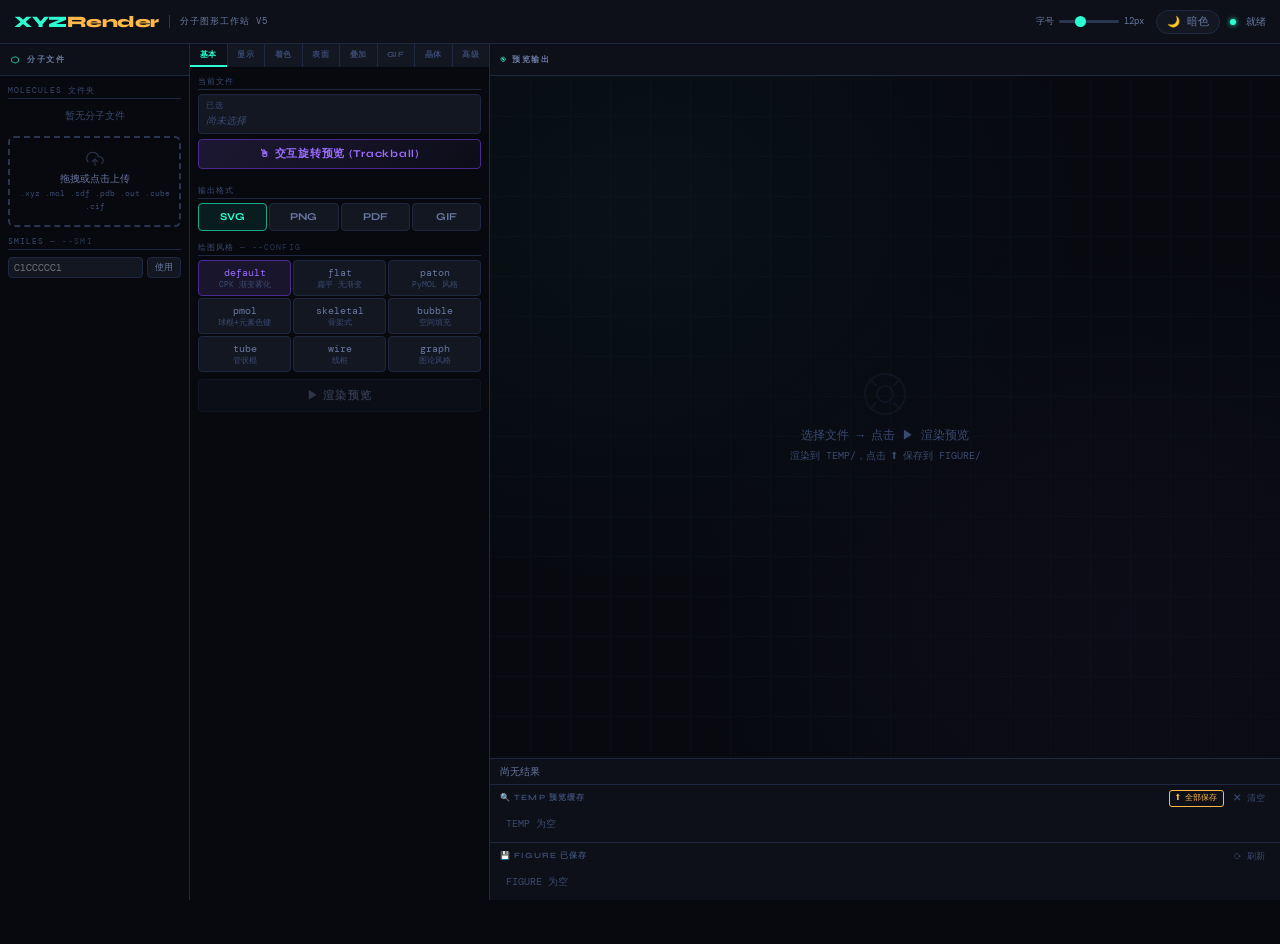
==== templates/index.html @ f865d033 "init: xyzrender web app" ====
<!DOCTYPE html>
<html lang="zh-CN" data-theme="dark">
<head>
<meta charset="UTF-8">
<meta name="viewport" content="width=device-width,initial-scale=1.0">
<title>XYZRender v5</title>
<link href="https://fonts.googleapis.com/css2?family=Syne:wght@400;700;800&family=DM+Mono:wght@300;400;500&display=swap" rel="stylesheet">
<style>
:root,[data-theme="dark"]{
  --bg:#07090f;--bg2:#0d1018;--bg3:#131722;--bg4:#1a2030;
  --bd:#1e2840;--bd2:#2a3550;
  --teal:#2cffd2;--td:#1aaa8a;--tbg:rgba(44,255,210,.08);
  --amber:#ffb94a;--abd:rgba(255,185,74,.08);
  --red:#ff5f6d;--rbg:rgba(255,95,109,.08);
  --blue:#4a9eff;--purple:#9b6dff;--green:#4aff8a;
  --tx:#d8dde8;--txm:#6878a0;--txd:#3a4a70;
  --cvbg:#050709;--sbt:#2a3550;
}
[data-theme="light"]{
  --bg:#f4f6fa;--bg2:#ffffff;--bg3:#edf0f7;--bg4:#e0e5f0;
  --bd:#d0d8ea;--bd2:#b8c4d8;
  --teal:#0a8a72;--td:#0a8a72;--tbg:rgba(10,138,114,.08);
  --amber:#b87a00;--abd:rgba(184,122,0,.08);
  --red:#c0303a;--rbg:rgba(192,48,58,.08);
  --blue:#1060c8;--purple:#6040b0;--green:#2a7a40;
  --tx:#1a2340;--txm:#4a5870;--txd:#8090b0;
  --cvbg:#e8ecf4;--sbt:#c0cce0;
}
*,*::before,*::after{box-sizing:border-box;margin:0;padding:0;}
html{height:100%;font-size:var(--fs,12px);}
body{height:100%;background:var(--bg);color:var(--tx);
  font-family:'DM Mono',monospace;font-size:1rem;line-height:1.5;
  overflow:hidden;transition:background .2s,color .2s;}
::-webkit-scrollbar{width:4px;height:4px;}
::-webkit-scrollbar-track{background:var(--bg2);}
::-webkit-scrollbar-thumb{background:var(--sbt);border-radius:2px;}

/* TOPBAR */
#topbar{display:flex;align-items:center;gap:10px;height:44px;padding:0 14px;
  background:var(--bg2);border-bottom:1px solid var(--bd);
  position:fixed;top:0;left:0;right:0;z-index:100;}
.logo{font-family:'Syne',sans-serif;font-size:1.333rem;font-weight:800;
  letter-spacing:-.5px;color:var(--teal);white-space:nowrap;}
.logo span{color:var(--amber);}
.tagline{font-size:0.75rem;color:var(--txm);letter-spacing:.12em;text-transform:uppercase;
  padding-left:10px;border-left:1px solid var(--bd2);white-space:nowrap;}
.sp0{flex:1;}
.fs-ctrl{display:flex;align-items:center;gap:5px;}
.fs-ctrl label{font-size:0.75rem;color:var(--txm);white-space:nowrap;}
#fs-slider{-webkit-appearance:none;appearance:none;width:60px;height:3px;
  background:var(--bd2);border-radius:2px;outline:none;cursor:pointer;}
#fs-slider::-webkit-slider-thumb{-webkit-appearance:none;width:11px;height:11px;
  border-radius:50%;background:var(--teal);cursor:pointer;}
#fs-val{font-size:0.75rem;color:var(--txm);min-width:22px;}
#theme-btn{padding:4px 10px;background:var(--bg3);border:1px solid var(--bd);
  border-radius:14px;color:var(--txm);font-size:0.875rem;cursor:pointer;
  transition:all .18s;white-space:nowrap;font-family:inherit;}
#theme-btn:hover{border-color:var(--bd2);color:var(--tx);}
.sdot{width:6px;height:6px;border-radius:50%;background:var(--txd);transition:all .3s;}
.sdot.ok{background:var(--teal);box-shadow:0 0 5px var(--teal);}
.sdot.error{background:var(--red);box-shadow:0 0 5px var(--red);}
.sdot.busy{background:var(--amber);animation:pulse 1s infinite;}
.slbl{font-size:0.833rem;color:var(--txm);}
@keyframes pulse{0%,100%{opacity:1}50%{opacity:.35}}

/* LAYOUT — files(190) | controls(300) | preview(rest) */
#layout{display:grid;grid-template-columns:190px 300px 1fr;
  height:calc(100vh - 44px);margin-top:44px;overflow:hidden;}
.panel{display:flex;flex-direction:column;overflow:hidden;border-right:1px solid var(--bd);}
.ph{display:flex;align-items:center;gap:6px;padding:7px 10px;
  background:var(--bg2);border-bottom:1px solid var(--bd);flex-shrink:0;}
.ph h2{font-family:'Syne',sans-serif;font-size:0.708rem;font-weight:700;
  letter-spacing:.18em;text-transform:uppercase;color:var(--txm);}
.ph .ic{color:var(--teal);font-size:0.917rem;}
.pb{flex:1;overflow-y:auto;padding:8px;}
.sl{font-size:0.667rem;letter-spacing:.13em;text-transform:uppercase;color:var(--txd);
  margin:10px 0 4px;padding-bottom:2px;border-bottom:1px solid var(--bd);}
.sl:first-child{margin-top:0;}
.sl em{color:var(--bd2);font-style:normal;}

/* CTRL TABS */
#ctrl-tabs{display:flex;gap:1px;background:var(--bd);flex-shrink:0;}
.ctab{flex:1;padding:5px 2px;background:var(--bg3);color:var(--txd);
  font-family:'Syne',sans-serif;font-size:0.667rem;font-weight:700;letter-spacing:.06em;
  text-transform:uppercase;cursor:pointer;text-align:center;transition:all .13s;
  border:none;border-bottom:2px solid transparent;}
.ctab:hover{color:var(--txm);}
.ctab.active{color:var(--teal);background:var(--bg2);border-bottom-color:var(--teal);}
.tab-pane{display:none;overflow-y:auto;padding:8px;height:100%;}
.tab-pane.active{display:block;}

/* FILE LIST */
.fl{display:flex;flex-direction:column;gap:2px;}
.fi{display:flex;align-items:center;gap:5px;padding:4px 6px;border-radius:4px;
  cursor:pointer;border:1px solid transparent;transition:all .12s;position:relative;}
.fi:hover{background:var(--bg3);border-color:var(--bd);}
.fi.active{background:var(--tbg);border-color:var(--td);}
.fi.active .fn{color:var(--teal);}
.eb{font-size:0.625rem;padding:1px 3px;border-radius:3px;background:var(--bg4);
  color:var(--txm);border:1px solid var(--bd2);flex-shrink:0;text-transform:uppercase;}
.eb.xyz{background:rgba(74,158,255,.14);color:var(--blue);}
.eb.mol,.eb.sdf{background:rgba(155,109,255,.14);color:var(--purple);}
.eb.pdb{background:rgba(255,185,74,.14);color:var(--amber);}
.eb.cube{background:rgba(255,95,109,.14);color:var(--red);}
.eb.out,.eb.log{background:var(--tbg);color:var(--teal);}
.fn{flex:1;font-size:0.875rem;white-space:nowrap;overflow:hidden;text-overflow:ellipsis;}
.fz{font-size:0.708rem;color:var(--txd);flex-shrink:0;}
.fdel{position:absolute;right:4px;top:50%;transform:translateY(-50%);width:15px;
  height:15px;border-radius:3px;background:transparent;border:none;color:var(--txd);
  cursor:pointer;display:none;align-items:center;justify-content:center;
  font-size:0.833rem;transition:all .12s;}
.fi:hover .fdel{display:flex;}
.fdel:hover{background:var(--rbg);color:var(--red);}
#dz{border:2px dashed var(--bd2);border-radius:6px;padding:12px 8px;
  text-align:center;color:var(--txm);cursor:pointer;transition:all .2s;margin-top:7px;}
#dz:hover,#dz.dragover{border-color:var(--td);color:var(--teal);}
#dz p{font-size:0.833rem;}
#dz .hint{font-size:0.708rem;color:var(--txd);margin-top:2px;}
input[type=file]{display:none;}
.smi-row{display:flex;gap:4px;padding:3px 0;}
.smi-row input{flex:1;background:var(--bg3);border:1px solid var(--bd);border-radius:4px;
  color:var(--tx);padding:2px 5px;font-size:0.833rem;outline:none;font-family:inherit;}
.smi-row input:focus{border-color:var(--td);}

/* FORMAT TABS */
.fmt-tabs{display:grid;grid-template-columns:repeat(4,1fr);gap:2px;margin:3px 0;}
.fmt-tab{padding:5px 2px;background:var(--bg3);border:1px solid var(--bd);
  border-radius:4px;color:var(--txm);cursor:pointer;font-family:'Syne',sans-serif;
  font-size:0.875rem;font-weight:700;text-align:center;transition:all .12s;}
.fmt-tab.active{background:var(--tbg);border-color:var(--td);color:var(--teal);}
.fmt-tab[data-fmt="png"].active{background:rgba(74,158,255,.1);border-color:#2a5a90;color:var(--blue);}
.fmt-tab[data-fmt="pdf"].active{background:var(--rbg);border-color:#602020;color:var(--red);}
.fmt-tab[data-fmt="gif"].active{background:var(--abd);border-color:#604020;color:var(--amber);}

/* STYLE GRID */
.sg{display:grid;grid-template-columns:repeat(3,1fr);gap:2px;}
.sb{padding:5px 2px;background:var(--bg3);border:1px solid var(--bd);border-radius:4px;
  color:var(--txm);cursor:pointer;font-size:0.833rem;text-align:center;
  transition:all .12s;font-family:inherit;}
.sb:hover{border-color:var(--bd2);color:var(--tx);}
.sb.active{background:rgba(155,109,255,.12);border-color:#4a2a90;color:var(--purple);}
.sb-d{font-size:0.625rem;display:block;color:var(--txd);margin-top:1px;}

/* TOGGLE / FIELDS */
.tr{display:flex;align-items:center;gap:7px;padding:3px 0;
  border-bottom:1px solid var(--bd);}
.tr:last-child{border-bottom:none;}
.tr>label{flex:1;cursor:pointer;user-select:none;font-size:0.875rem;}
.td2{font-size:0.667rem;color:var(--txm);display:block;margin-top:1px;}
.tg{position:relative;width:26px;height:14px;flex-shrink:0;}
.tg input{display:none;}
.tt{position:absolute;inset:0;background:var(--bg4);border:1px solid var(--bd2);
  border-radius:7px;transition:all .18s;cursor:pointer;}
.tk{position:absolute;top:2px;left:2px;width:8px;height:8px;
  background:var(--txd);border-radius:50%;transition:all .18s;}
.tg input:checked~.tt{background:rgba(44,255,210,.2);border-color:var(--td);}
.tg input:checked~.tt .tk{left:14px;background:var(--teal);}
.tri{display:flex;gap:2px;}
.tbtn{padding:2px 5px;background:var(--bg3);border:1px solid var(--bd);
  border-radius:3px;color:var(--txd);font-size:0.708rem;cursor:pointer;
  transition:all .12s;font-family:inherit;}
.tbtn:hover{border-color:var(--bd2);color:var(--tx);}
.tbtn.aon{background:var(--tbg);border-color:var(--td);color:var(--teal);}
.tbtn.aoff{background:var(--rbg);border-color:#602020;color:var(--red);}
.fr{display:flex;align-items:center;gap:5px;padding:2px 0;}
.fr label{width:76px;flex-shrink:0;color:var(--txm);font-size:0.75rem;}
.fr input,.fr select,.fr textarea{flex:1;background:var(--bg3);border:1px solid var(--bd);
  border-radius:4px;color:var(--tx);padding:2px 5px;font-size:0.833rem;outline:none;
  transition:border .12s;font-family:inherit;}
.fr input:focus,.fr select:focus{border-color:var(--td);}
.fr select{appearance:none;cursor:pointer;}
.ch{display:flex;align-items:center;gap:4px;padding:4px 0;cursor:pointer;
  user-select:none;color:var(--txm);font-size:0.667rem;letter-spacing:.12em;
  text-transform:uppercase;border-bottom:1px solid var(--bd);
  margin-bottom:4px;margin-top:8px;}
.ch .chev{transition:transform .18s;font-size:0.583rem;}
.ch.open .chev{transform:rotate(90deg);}
.cb{overflow:hidden;transition:max-height .25s ease;}
.cb.closed{max-height:0!important;}
.surf-box{background:var(--bg3);border:1px solid var(--bd);border-radius:4px;
  padding:5px 7px;margin:3px 0;}
.surf-box-t{font-size:0.667rem;letter-spacing:.1em;text-transform:uppercase;color:var(--txm);
  margin-bottom:3px;display:flex;align-items:center;gap:4px;}
.surf-dot{width:4px;height:4px;border-radius:50%;background:var(--txd);flex-shrink:0;}
.surf-box.as .surf-dot{background:var(--teal);box-shadow:0 0 4px var(--teal);}
.hl-item{display:flex;align-items:center;gap:3px;margin-bottom:3px;}
.hl-item input{flex:1;background:var(--bg3);border:1px solid var(--bd);border-radius:4px;
  color:var(--tx);padding:2px 5px;font-size:0.833rem;outline:none;font-family:inherit;}
.hl-item input:focus{border-color:var(--td);}
.hl-item .dx{background:none;border:none;color:var(--txd);cursor:pointer;
  font-size:0.917rem;padding:0 2px;}
.hl-item .dx:hover{color:var(--red);}
.add-btn{padding:3px 7px;background:var(--bg3);border:1px solid var(--bd);border-radius:4px;
  color:var(--txm);font-size:0.75rem;cursor:pointer;margin-top:3px;
  transition:all .12s;font-family:inherit;}
.add-btn:hover{border-color:var(--td);color:var(--teal);}
.reg-item{display:grid;grid-template-columns:1fr auto;gap:3px;margin-bottom:3px;}
.reg-item input,.reg-item select{background:var(--bg3);border:1px solid var(--bd);
  border-radius:4px;color:var(--tx);padding:2px 5px;font-size:0.833rem;
  outline:none;font-family:inherit;}
.mx{font-size:0.667rem;color:var(--amber);padding:2px 5px;background:var(--abd);
  border:1px solid rgba(255,185,74,.2);border-radius:3px;margin:2px 0;display:none;}
.mx.show{display:block;}

/* CURRENT FILE BOX */
#sd{background:var(--bg3);border:1px solid var(--bd);border-radius:4px;
  padding:5px 7px;margin-bottom:5px;}
#sd .sl2{font-size:0.625rem;color:var(--txd);letter-spacing:.1em;text-transform:uppercase;}
#sn{font-size:0.917rem;color:var(--teal);margin-top:2px;word-break:break-all;}
#sn.none{color:var(--txd);font-style:italic;font-size:0.833rem;}

/* RENDER BUTTON */
#rb{display:flex;align-items:center;justify-content:center;gap:6px;width:100%;
  padding:8px;background:linear-gradient(135deg,rgba(44,255,210,.14),rgba(44,255,210,.04));
  border:1px solid var(--td);border-radius:4px;color:var(--teal);
  font-family:'Syne',sans-serif;font-size:0.917rem;font-weight:700;letter-spacing:.1em;
  text-transform:uppercase;cursor:pointer;transition:all .18s;margin-top:7px;}
#rb:hover{background:rgba(44,255,210,.2);}
#rb:disabled{opacity:.4;cursor:not-allowed;background:var(--bg3);
  border-color:var(--bd);color:var(--txm);}
#rb .sp2{width:10px;height:10px;border:2px solid rgba(44,255,210,.3);
  border-top-color:var(--teal);border-radius:50%;
  animation:spin .7s linear infinite;display:none;}
#rb.loading .sp2{display:block;}
#rb.loading .bt{opacity:.6;}
@keyframes spin{to{transform:rotate(360deg)}}
#log{background:var(--bg);border:1px solid var(--bd);border-radius:4px;padding:4px 6px;
  font-size:0.75rem;color:var(--txm);max-height:50px;overflow-y:auto;margin-top:4px;
  white-space:pre-wrap;word-break:break-all;display:none;}
#log.v{display:block;}
#log.err{color:var(--red);border-color:rgba(255,95,109,.3);}
#log.ok{color:var(--teal);border-color:rgba(44,255,210,.3);}

/* PREVIEW PANEL — preview takes most space */
#preview-panel{border-right:none;}
#preview-panel .pb{padding:0;display:flex;flex-direction:column;height:100%;}
#vp{flex:1;min-height:0;display:flex;align-items:center;justify-content:center;
  background:radial-gradient(ellipse at 20% 20%,rgba(44,255,210,.04),transparent 50%),
             radial-gradient(ellipse at 80% 80%,rgba(155,109,255,.04),transparent 50%),
             var(--bg);
  position:relative;overflow:hidden;}
#vp .gbg{position:absolute;inset:0;
  background-image:linear-gradient(var(--bd) 1px,transparent 1px),
                   linear-gradient(90deg,var(--bd) 1px,transparent 1px);
  background-size:40px 40px;opacity:.14;pointer-events:none;}
#pimg{max-width:96%;max-height:96%;object-fit:contain;border-radius:4px;
  box-shadow:0 8px 40px rgba(0,0,0,.5);display:none;position:relative;
  z-index:1;animation:fi .3s ease;}
#psvg{max-width:96%;max-height:96%;display:none;position:relative;z-index:1;
  animation:fi .3s ease;filter:drop-shadow(0 4px 20px rgba(0,0,0,.4));}
@keyframes fi{from{opacity:0;transform:scale(.97)}to{opacity:1;transform:scale(1)}}
#pph{text-align:center;color:var(--txd);z-index:1;}
#pph svg{margin-bottom:8px;opacity:.14;display:block;margin-left:auto;margin-right:auto;}
#pph p{font-size:1rem;}
#pph .hint{font-size:0.833rem;margin-top:4px;}

/* TOOLBAR below preview */
#ptb{display:flex;align-items:center;gap:5px;padding:5px 10px;
  background:var(--bg2);border-top:1px solid var(--bd);flex-shrink:0;flex-wrap:wrap;}
#pfn{font-size:0.833rem;color:var(--txm);white-space:nowrap;overflow:hidden;
  text-overflow:ellipsis;flex:1;min-width:0;}
.tb2{display:flex;align-items:center;gap:3px;padding:3px 8px;background:var(--bg3);
  border:1px solid var(--bd);border-radius:4px;color:var(--txm);font-size:0.833rem;
  cursor:pointer;transition:all .12s;text-decoration:none;white-space:nowrap;
  font-family:inherit;}
.tb2:hover{border-color:var(--bd2);color:var(--tx);}
.tb2.pri{border-color:var(--td);color:var(--teal);}
.tb2.pri:hover{background:var(--tbg);}
.tb2.save-btn{border-color:var(--amber);color:var(--amber);}
.tb2.save-btn:hover{background:var(--abd);}

/* DUAL GALLERY */
#gal{flex-shrink:0;border-top:1px solid var(--bd);background:var(--bg2);}
.gsec{padding:5px 10px;}
.gsec+.gsec{border-top:1px solid var(--bd);}
.ghead{display:flex;align-items:center;justify-content:space-between;margin-bottom:4px;}
.ghead h3{font-size:0.667rem;letter-spacing:.14em;text-transform:uppercase;
  color:var(--txd);font-family:'Syne',sans-serif;font-weight:700;}
.ghact{display:flex;gap:4px;}
.gcl{background:none;border:none;color:var(--txd);cursor:pointer;font-size:0.75rem;
  padding:2px 5px;border-radius:3px;transition:all .12s;font-family:inherit;}
.gcl:hover{background:var(--rbg);color:var(--red);}
.gsave-all{background:none;border:1px solid var(--amber);color:var(--amber);cursor:pointer;
  font-size:0.708rem;padding:1px 6px;border-radius:3px;transition:all .12s;font-family:inherit;}
.gsave-all:hover{background:var(--abd);}
.gg{display:flex;gap:4px;flex-wrap:wrap;max-height:68px;overflow-y:auto;}
.gi{display:flex;align-items:center;gap:3px;padding:2px 5px;background:var(--bg3);
  border:1px solid var(--bd);border-radius:4px;cursor:pointer;
  transition:all .12s;max-width:170px;}
.gi:hover{border-color:var(--bd2);}
.gi.active{border-color:var(--td);background:var(--tbg);}
.gin{font-size:0.75rem;color:var(--tx);white-space:nowrap;overflow:hidden;
  text-overflow:ellipsis;max-width:95px;}
.gid{background:none;border:none;color:var(--txd);cursor:pointer;font-size:0.75rem;
  padding:0 2px;transition:color .12s;font-family:inherit;}
.gid:hover{color:var(--red);}
.gsv{background:none;border:none;color:var(--amber);cursor:pointer;font-size:0.75rem;
  padding:0 2px;transition:all .12s;font-family:inherit;text-decoration:none;}
.gsv:hover{background:var(--abd);border-radius:2px;}
.gb{font-size:0.625rem;padding:1px 3px;border-radius:2px;background:var(--bg4);
  color:var(--txd);flex-shrink:0;text-transform:uppercase;}
.gb.sv{background:var(--tbg);color:var(--teal);}

/* PROGRESS + TOAST */
#pb2{height:2px;background:var(--teal);width:0%;transition:width .3s;
  position:fixed;top:44px;left:0;z-index:200;box-shadow:0 0 6px var(--teal);}
#tc{position:fixed;bottom:14px;right:14px;z-index:999;display:flex;flex-direction:column;gap:4px;}
.toast{display:flex;align-items:center;gap:7px;padding:7px 11px;background:var(--bg3);
  border:1px solid var(--bd2);border-radius:4px;font-size:0.833rem;min-width:200px;
  animation:si .2s ease;box-shadow:0 5px 14px rgba(0,0,0,.35);}
.toast.success{border-color:var(--td);}
.toast.error{border-color:rgba(255,95,109,.4);}
.tdot{width:5px;height:5px;border-radius:50%;flex-shrink:0;}
.toast.success .tdot{background:var(--teal);}
.toast.error .tdot{background:var(--red);}
.tmsg{flex:1;}
.tcl{background:none;border:none;color:var(--txm);cursor:pointer;font-size:1rem;}
@keyframes si{from{opacity:0;transform:translateX(10px)}to{opacity:1;transform:translateX(0)}}
.empty{text-align:center;padding:6px;color:var(--txd);font-size:0.792rem;}

/* VIEWER MODAL */
#vmodal{display:none;position:fixed;inset:0;z-index:500;
  background:rgba(7,9,15,.92);backdrop-filter:blur(4px);
  flex-direction:column;align-items:center;justify-content:center;gap:12px;}
#vmodal.open{display:flex;}
#vwrap{position:relative;background:var(--bg2);border:1px solid var(--bd2);
  border-radius:8px;overflow:hidden;box-shadow:0 20px 70px rgba(0,0,0,.7);}
#molc{display:block;cursor:grab;background:var(--cvbg);}
#molc:active{cursor:grabbing;}
#vhud{position:absolute;top:0;left:0;right:0;display:flex;
  justify-content:space-between;padding:8px 10px;pointer-events:none;}
.hchip{background:rgba(13,16,24,.85);border:1px solid var(--bd2);border-radius:4px;
  padding:4px 8px;font-size:0.792rem;color:var(--txm);pointer-events:all;}
.hchip strong{display:block;font-size:0.667rem;letter-spacing:.1em;text-transform:uppercase;
  color:var(--txd);margin-bottom:2px;}
#hmx{font-size:0.708rem;color:var(--teal);line-height:1.6;}
#vctrl{display:flex;flex-direction:column;gap:7px;width:100%;max-width:720px;
  background:var(--bg2);border:1px solid var(--bd2);border-radius:7px;padding:10px 14px;}
.vrow{display:flex;align-items:center;gap:7px;flex-wrap:wrap;}
.vlbl{font-size:0.75rem;color:var(--txm);min-width:50px;}
.kbd{display:inline-flex;padding:1px 4px;background:var(--bg4);
  border:1px solid var(--bd2);border-radius:3px;font-size:0.75rem;color:var(--txm);}
.vbtn{padding:5px 12px;border-radius:4px;font-family:'Syne',sans-serif;font-size:0.875rem;
  font-weight:700;letter-spacing:.06em;cursor:pointer;transition:all .18s;border:1px solid;}
.vbtn.pri{background:linear-gradient(135deg,rgba(44,255,210,.18),rgba(44,255,210,.06));
  border-color:var(--td);color:var(--teal);}
.vbtn.pri:hover{background:rgba(44,255,210,.26);}
.vbtn.sec{background:var(--bg3);border-color:var(--bd);color:var(--txm);}
.vbtn.sec:hover{border-color:var(--bd2);color:var(--tx);}
.vbtn.dng{background:var(--rbg);border-color:var(--red);color:var(--red);}
#spdslider{-webkit-appearance:none;appearance:none;width:90px;height:3px;
  background:var(--bd2);border-radius:2px;outline:none;}
#spdslider::-webkit-slider-thumb{-webkit-appearance:none;width:11px;height:11px;
  border-radius:50%;background:var(--teal);cursor:pointer;}
#axisc{position:absolute;bottom:8px;right:8px;width:50px;height:50px;pointer-events:none;}
</style>
</head>
<body>
<div id="pb2"></div>
<header id="topbar">
  <div class="logo">XYZ<span>Render</span></div>
  <div class="tagline">分子图形工作站 v5</div>
  <div class="sp0"></div>
  <div class="fs-ctrl">
    <label for="fs-slider">字号</label>
    <input type="range" id="fs-slider" min="10" max="16" value="12" step="1">
    <span id="fs-val">12px</span>
  </div>
  <button id="theme-btn" onclick="toggleTheme()">🌙 暗色</button>
  <div class="sdot" id="dot"></div>
  <div class="slbl" id="slbl">就绪</div>
</header>

<!-- Trackball Viewer Modal -->
<div id="vmodal">
  <div id="vwrap">
    <canvas id="molc" width="720" height="500"></canvas>
    <div id="vhud">
      <div class="hchip"><strong>分子</strong><span id="hmol">—</span></div>
      <div class="hchip" style="text-align:right;"><strong>旋转矩阵 R</strong><div id="hmx">—</div></div>
    </div>
    <canvas id="axisc" width="50" height="50"></canvas>
  </div>
  <div id="vctrl">
    <div class="vrow">
      <div class="vlbl">键盘</div>
      <span class="kbd">←→</span><span style="font-size:9px;color:var(--txd);">Y轴</span>
      <span class="kbd">↑↓</span><span style="font-size:9px;color:var(--txd);">X轴</span>
      <span class="kbd">PgUp/Dn</span><span style="font-size:9px;color:var(--txd);">Z轴</span>
      <span class="kbd">Shift</span><span style="font-size:9px;color:var(--txd);">慢速</span>
      <span class="kbd">R</span><span style="font-size:9px;color:var(--txd);">重置</span>
      <span class="kbd">Esc</span><span style="font-size:9px;color:var(--txd);">关闭</span>
    </div>
    <div class="vrow">
      <div class="vlbl">速度</div>
      <input type="range" id="spdslider" min="1" max="30" value="8">
      <span id="spdval" style="font-size:9px;color:var(--txm);">8°</span>
      <div style="flex:1"></div>
      <button class="vbtn sec" id="vr">⊙ 重置</button>
      <button class="vbtn sec" id="vpca">⌖ PCA</button>
      <button class="vbtn dng" id="vcl">✕ 关闭</button>
      <button class="vbtn pri" id="vapl">✓ 应用旋转并渲染</button>
    </div>
    <div style="font-size:8.5px;color:var(--txd);">🖱 拖拽 Arcball 旋转 · 滚轮缩放 · 参考 briling/v</div>
  </div>
</div>

<div id="layout">
<!-- Panel 1: Files -->
<div class="panel">
  <div class="ph"><span class="ic">⬡</span><h2>分子文件</h2></div>
  <div class="pb">
    <div class="sl">MOLECULES 文件夹</div>
    <div class="fl" id="mol-list"><div class="empty">暂无分子文件</div></div>
    <div id="dz" onclick="document.getElementById('fi').click()">
      <svg width="18" height="18" viewBox="0 0 24 24" fill="none" stroke="currentColor" stroke-width="1.5" style="display:block;margin:0 auto 3px;opacity:.4">
        <polyline points="16 16 12 12 8 16"/><line x1="12" y1="12" x2="12" y2="21"/>
        <path d="M20.39 18.39A5 5 0 0 0 18 9h-1.26A8 8 0 1 0 3 16.3"/>
      </svg>
      <p>拖拽或点击上传</p><p class="hint">.xyz .mol .sdf .pdb .out .cube .cif</p>
    </div>
    <input type="file" id="fi" multiple accept=".xyz,.mol,.mol2,.sdf,.pdb,.out,.log,.gjf,.fchk,.cube,.cif,.smiles">
    <div class="sl" style="margin-top:8px;">SMILES <em>— --smi</em></div>
    <div class="smi-row">
      <input type="text" id="smi-input" placeholder="C1CCCCC1">
      <button class="add-btn" onclick="useSMILES()" style="margin-top:0;white-space:nowrap;">使用</button>
    </div>
  </div>
</div>

<!-- Panel 2: Controls -->
<div class="panel" style="border-right:1px solid var(--bd);">
  <div id="ctrl-tabs">
    <button class="ctab  active" onclick="switchTab('basic')">基本</button>
    <button class="ctab" onclick="switchTab('display')">显示</button>
    <button class="ctab" onclick="switchTab('color')">着色</button>
    <button class="ctab" onclick="switchTab('surface')">表面</button>
    <button class="ctab" onclick="switchTab('overlay')">叠加</button>
    <button class="ctab" onclick="switchTab('gif')">GIF</button>
    <button class="ctab" onclick="switchTab('crystal')">晶体</button>
    <button class="ctab" onclick="switchTab('adv')">高级</button>
  </div>
  <div class="tab-pane  active" id="tab-basic">
    <div class="sl">当前文件</div>
    <div id="sd"><div class="sl2">已选</div><div id="sn" class="none">尚未选择</div></div>
    <button id="ovbtn" disabled onclick="openViewer()"
      style="width:100%;padding:7px;background:linear-gradient(135deg,rgba(155,109,255,.15),rgba(155,109,255,.04));border:1px solid #4a2a90;border-radius:4px;color:var(--purple);font-family:'Syne',sans-serif;font-size:10.5px;font-weight:700;letter-spacing:.07em;cursor:pointer;margin-bottom:5px;transition:all .18s;">
      🖱 交互旋转预览 (Trackball)
    </button>
    <div class="sl">输出格式</div>
    <div class="fmt-tabs">
      <div class="fmt-tab active" data-fmt="svg">SVG</div>
      <div class="fmt-tab" data-fmt="png">PNG</div>
      <div class="fmt-tab" data-fmt="pdf">PDF</div>
      <div class="fmt-tab" data-fmt="gif">GIF</div>
    </div>
    <div class="sl">绘图风格 <em>— --config</em></div>
    <div class="sg"><button class="sb active" data-style="default">default<span class="sb-d">CPK 渐变雾化</span></button>
      <button class="sb" data-style="flat">flat<span class="sb-d">扁平 无渐变</span></button>
      <button class="sb" data-style="paton">paton<span class="sb-d">PyMOL 风格</span></button>
      <button class="sb" data-style="pmol">pmol<span class="sb-d">球棍+元素色键</span></button>
      <button class="sb" data-style="skeletal">skeletal<span class="sb-d">骨架式</span></button>
      <button class="sb" data-style="bubble">bubble<span class="sb-d">空间填充</span></button>
      <button class="sb" data-style="tube">tube<span class="sb-d">管状棍</span></button>
      <button class="sb" data-style="wire">wire<span class="sb-d">线框</span></button>
      <button class="sb" data-style="graph">graph<span class="sb-d">图论风格</span></button></div>
    <button id="rb" disabled><div class="sp2"></div><span class="bt">▶ 渲染预览</span></button>
    <div id="log"></div>

  </div>
  <div class="tab-pane" id="tab-display">
    <div class="sl">VdW <em>— --vdw</em></div>
    <label class="tr"><div><span>显示 VdW 球体</span></div>
      <div class="tg"><input type="checkbox" id="o-vdw" onchange="onVdwChange()"><div class="tt"><div class="tk"></div></div></div>
    </label>
    <div id="vdw-extra" style="display:none;">
      <div class="fr"><label>范围</label><input type="text" id="o-vdw-r" placeholder="留空=全部,"1-6"=局部"></div>
      <div class="fr"><label>不透明度</label><input type="text" id="o-vdw-op" placeholder="0.25"></div>
      <div class="fr"><label>半径缩放</label><input type="text" id="o-vdw-sc" placeholder="1.0"></div>
      <div class="fr"><label>渐变强度</label><input type="text" id="o-vdw-gr" placeholder="1.0"></div>
    </div>
    <div class="sl">氢原子 <em>— --hy</em></div>
    <div style="display:flex;gap:5px;align-items:center;padding:3px 0;">
      <div class="tri" id="hy-tri">
        <button class="tbtn" data-v="all" onclick="setHy('all')">全显</button>
        <button class="tbtn aon" data-v="auto" onclick="setHy('auto')">自动</button>
        <button class="tbtn" data-v="none" onclick="setHy('none')">隐藏</button>
      </div>
    </div>
    <div class="fr" id="hy-idx-row" style="display:none;"><div class="fr"><label>指定序号</label><input type="text" id="o-hy-idx" placeholder="7 8 9（1-索引）"></div></div>
    <div class="sl">深度效果</div>
    <div style="display:flex;gap:5px;align-items:center;padding:2px 0 3px;">
      <span style="font-size:10px;color:var(--txm);flex:1;">雾化 --fog</span>
      <div class="tri" id="fog-tri">
        <button class="tbtn aon" data-v="on" onclick="setFog('on')">开</button>
        <button class="tbtn" data-v="auto" onclick="setFog('auto')">预设</button>
        <button class="tbtn" data-v="off" onclick="setFog('off')">关</button>
      </div>
    </div>
    <div class="fr"><label>雾化强度 -F</label><input type="text" id="o-fog-s" placeholder="0.8"></div>
    <div style="display:flex;gap:5px;align-items:center;padding:2px 0 3px;">
      <span style="font-size:10px;color:var(--txm);flex:1;">渐变 --grad</span>
      <div class="tri" id="grad-tri">
        <button class="tbtn aon" data-v="on" onclick="setGrad('on')">开</button>
        <button class="tbtn" data-v="auto" onclick="setGrad('auto')">预设</button>
        <button class="tbtn" data-v="off" onclick="setGrad('off')">关</button>
      </div>
    </div>
    <div class="fr"><label>渐变强度 -G</label><input type="text" id="o-grad-s" placeholder="1.4"></div>
    <div class="sl">景深 <em>— --dof</em></div>
    <label class="tr"><div><span>启用景深模糊</span></div>
      <div class="tg"><input type="checkbox" id="o-dof"><div class="tt"><div class="tk"></div></div></div>
    </label>
    <div class="fr"><label>模糊强度</label><input type="text" id="o-dof-s" placeholder="3.0"></div>
    <div class="sl">键显示</div>
    <label class="tr"><div><span>键级 --bo</span><span class="td2">双/三键、芳香键</span></div>
      <div class="tg"><input type="checkbox" id="o-bo" checked><div class="tt"><div class="tk"></div></div></div>
    </label>
    <label class="tr"><div><span>Kekulé -k</span></div>
      <div class="tg"><input type="checkbox" id="o-kek"><div class="tt"><div class="tk"></div></div></div>
    </label>
    <div style="display:flex;gap:5px;align-items:center;padding:2px 0 3px;">
      <span style="font-size:10px;color:var(--txm);flex:1;">元素色键 --bond-by-element</span>
      <div class="tri" id="bbe-tri">
        <button class="tbtn" data-v="on" onclick="setBBE('on')">开</button>
        <button class="tbtn aon" data-v="auto" onclick="setBBE('auto')">预设</button>
        <button class="tbtn" data-v="off" onclick="setBBE('off')">关</button>
      </div>
    </div>
    <div style="display:flex;gap:5px;align-items:center;padding:2px 0 3px;">
      <span style="font-size:10px;color:var(--txm);flex:1;">管状阴影 --bond-gradient</span>
      <div class="tri" id="bgr-tri">
        <button class="tbtn" data-v="on" onclick="setBGR('on')">开</button>
        <button class="tbtn aon" data-v="auto" onclick="setBGR('auto')">预设</button>
        <button class="tbtn" data-v="off" onclick="setBGR('off')">关</button>
      </div>
    </div>
    <div class="fr"><label>键截止 Å</label><input type="text" id="o-bcut" placeholder="如 2.0"></div>
    <label class="tr"><div><span>隐藏所有键 --no-bonds</span></div>
      <div class="tg"><input type="checkbox" id="o-nobonds"><div class="tt"><div class="tk"></div></div></div>
    </label>
    <div class="sl">标注</div>
    <div class="fr"><label>序号 --idx</label>
      <select id="o-idx"><option value="">不显示</option><option value="sn">C1(sn)</option><option value="s">C</option><option value="n">1</option></select>
    </div>
    <div style="display:flex;gap:5px;align-items:center;padding:2px 0 3px;">
      <span style="font-size:10px;color:var(--txm);flex:1;">立体化学 --stereo</span>
      <div class="tg"><input type="checkbox" id="o-stereo"><div class="tt"><div class="tk"></div></div></div>
    </div>
    <div class="fr"><label>标签位置</label>
      <select id="o-stereo-style"><option value="atom">atom</option><option value="label">label</option></select>
    </div>
    <div class="fr"><label>内联标注 -l</label>
      <textarea id="o-annot" rows="2" style="resize:vertical;font-size:9.5px;" placeholder="每行一条：1 2 d"></textarea>
    </div>
    <div class="fr"><label>标签字号</label><input type="text" id="o-lsize" placeholder="30"></div>

  </div>
  <div class="tab-pane" id="tab-color">
    <div class="sl">整体颜色 <em>— --mol-color</em></div>
    <div class="fr"><label>统一颜色</label><input type="text" id="o-molcol" placeholder="gray（留空=CPK）"></div>
    <div class="sl">高亮 <em>— --hl（可重复）</em></div>
    <div id="hl-list"></div>
    <button class="add-btn" onclick="addHighlight()">+ 添加高亮组</button>
    <div class="sl">键与背景</div>
    <div class="fr"><label>TS 键色</label><input type="text" id="o-tscol" placeholder="dodgerblue"></div>
    <div class="fr"><label>NCI 键色</label><input type="text" id="o-ncicol" placeholder="teal"></div>
    <div class="fr"><label>键颜色</label><input type="text" id="o-bc" placeholder="#333333"></div>
    <div class="fr"><label>背景色 -B</label><input type="text" id="o-bg" placeholder="#ffffff"></div>
    <label class="tr"><div><span>透明背景 -t</span></div>
      <div class="tg"><input type="checkbox" id="o-transp"><div class="tt"><div class="tk"></div></div></div>
    </label>
    <div class="sl">属性色图 <em>— --cmap</em></div>
    <p style="font-size:8.5px;color:var(--txm);margin-bottom:4px;">每行：原子序号 数值</p>
    <textarea id="o-cmap" rows="3" style="width:100%;background:var(--bg3);border:1px solid var(--bd);border-radius:4px;color:var(--tx);font-size:9.5px;padding:4px 6px;resize:vertical;outline:none;" placeholder="1  0.45&#10;2 -0.30"></textarea>
    <div class="fr"><label>数值范围</label><input type="text" id="o-cmrng" placeholder="VMIN VMAX"></div>
    <div class="fr"><label>色板</label>
      <select id="o-cmpal"><option value="">viridis</option><option value="viridis">viridis</option>
<option value="spectral">spectral</option>
<option value="coolwarm">coolwarm</option>
<option value="plasma">plasma</option>
<option value="inferno">inferno</option>
<option value="magma">magma</option></select>
    </div>
    <div style="display:flex;gap:7px;align-items:center;padding:3px 0;">
      <label style="font-size:9.5px;color:var(--txm);flex:1;">零点对称 --cmap-symm</label>
      <div class="tg"><input type="checkbox" id="o-cmsymm"><div class="tt"><div class="tk"></div></div></div>
    </div>
    <div style="display:flex;gap:7px;align-items:center;padding:3px 0;">
      <label style="font-size:9.5px;color:var(--txm);flex:1;">色标条 --cbar</label>
      <div class="tg"><input type="checkbox" id="o-cbar"><div class="tt"><div class="tk"></div></div></div>
    </div>

  </div>
  <div class="tab-pane" id="tab-surface">
    <div class="sl">表面风格 <em>— --surface-style</em></div>
    <div class="fr"><label>风格</label>
      <select id="o-surf-style"><option value="">solid（默认）</option><option value="solid">solid</option>
<option value="mesh">mesh</option>
<option value="contour">contour</option>
<option value="dot">dot</option></select>
    </div>
    <div class="fr"><label>等值 --iso</label><input type="text" id="o-iso" placeholder="MO:0.05/密度:0.001"></div>
    <div class="fr"><label>不透明度</label><input type="text" id="o-opac" placeholder="1.0"></div>
    <div id="surf-mx" class="mx">⚠ --mo/--dens/--esp/--nci-surf 互斥</div>
    <div class="surf-box" id="box-mo">
      <div class="surf-box-t"><div class="surf-dot"></div>分子轨道 <em style="font-size:7.5px;">--mo（MO cube）</em></div>
      <label class="tr" style="margin-bottom:3px;"><div><span>启用 MO</span></div>
        <div class="tg"><input type="checkbox" id="o-mo" onchange="checkSurfMx()"><div class="tt"><div class="tk"></div></div></div>
      </label>
      <div class="fr"><label>正相颜色</label><input type="text" id="o-mop" placeholder="steelblue"></div>
      <div class="fr"><label>负相颜色</label><input type="text" id="o-mon" placeholder="maroon"></div>
      <label class="tr"><div><span>Flat MO --flat-mo</span></div>
      <div class="tg"><input type="checkbox" id="o-flatmo"><div class="tt"><div class="tk"></div></div></div>
    </label>
      <div class="fr"><label>模糊 sigma</label><input type="text" id="o-moblur" placeholder="0.8"></div>
      <div class="fr"><label>上采样</label><input type="text" id="o-moup" placeholder="3"></div>
    </div>
    <div class="surf-box" id="box-dens">
      <div class="surf-box-t"><div class="surf-dot"></div>电子密度 <em style="font-size:7.5px;">--dens</em></div>
      <label class="tr" style="margin-bottom:3px;"><div><span>启用密度等值面</span></div>
        <div class="tg"><input type="checkbox" id="o-dens" onchange="checkSurfMx()"><div class="tt"><div class="tk"></div></div></div>
      </label>
      <div class="fr"><label>表面颜色</label><input type="text" id="o-dcol" placeholder="steelblue"></div>
    </div>
    <div class="surf-box" id="box-esp">
      <div class="surf-box-t"><div class="surf-dot"></div>ESP <em style="font-size:7.5px;">--esp（密度+ESP cube）</em></div>
      <div class="fr"><label>ESP cube</label>
        <select id="o-esp" onchange="checkSurfMx()"><option value="">— 不使用 —</option></select>
      </div>
    </div>
    <div class="surf-box" id="box-ncisurf">
      <div class="surf-box-t"><div class="surf-dot"></div>NCI 表面 <em style="font-size:7.5px;">--nci-surf</em></div>
      <div class="fr"><label>RDG cube</label>
        <select id="o-ncisurf" onchange="checkSurfMx()"><option value="">— 不使用 —</option></select>
      </div>
      <div class="fr"><label>着色模式</label>
        <select id="o-ncimode"><option value="">avg（默认）</option><option value="avg">avg</option>
<option value="pixel">pixel</option>
<option value="uniform">uniform</option></select>
      </div>
      <div class="fr"><label>密度截止</label><input type="text" id="o-ncicut" placeholder="高级"></div>
    </div>
    <div class="ch" id="ch-hull"><span class="chev">▶</span> 凸包 Convex Hull</div>
    <div class="cb closed" id="cb-hull" style="max-height:220px;">
      <div class="fr"><label>原子集合</label><input type="text" id="o-hull" placeholder=""all","rings","1-6","1-6|7-12""></div>
      <div class="fr"><label>颜色</label><input type="text" id="o-hcol" placeholder="steelblue 或 red,blue"></div>
      <div class="fr"><label>不透明度</label><input type="text" id="o-hop" placeholder="0.35"></div>
      <div style="display:flex;gap:5px;align-items:center;padding:2px 0;">
        <label style="font-size:9.5px;color:var(--txm);flex:1;">非键边 --hull-edge</label>
        <div class="tri" id="hedge-tri">
          <button class="tbtn aon" data-v="on" onclick="setHEdge('on')">开</button>
          <button class="tbtn" data-v="off" onclick="setHEdge('off')">关</button>
        </div>
      </div>
      <div class="fr"><label>边宽比</label><input type="text" id="o-heratio" placeholder="0.4"></div>
    </div>

  </div>
  <div class="tab-pane" id="tab-overlay">
    <div class="sl">结构叠加 <em>— --overlay</em></div>
    <div class="fr"><label>叠加文件</label><select id="o-ovl"><option value="">— 不使用 —</option></select></div>
    <div class="fr"><label>叠加颜色</label><input type="text" id="o-ovlcol" placeholder="green"></div>
    <div class="fr"><label>对齐原子</label><input type="text" id="o-align" placeholder="1,2,3 或 1-6（≥3）"></div>
    <div class="sl">系综 <em>— --ensemble</em></div>
    <label class="tr"><div><span>多构象叠加</span><span class="td2">多帧 XYZ</span></div>
      <div class="tg"><input type="checkbox" id="o-ens"><div class="tt"><div class="tk"></div></div></div>
    </label>
    <div class="fr"><label>系综颜色</label><input type="text" id="o-enscol" placeholder="viridis/red,blue"></div>
    <div class="fr"><label>非参考透明度</label><input type="text" id="o-ensop" placeholder="1.0"></div>
    <div class="sl">样式区域 <em>— --region（可重复）</em></div>
    <div id="reg-list"></div>
    <button class="add-btn" onclick="addRegion()">+ 添加区域</button>
    <div class="sl">过渡态 / NCI</div>
    <label class="tr"><div><span>TS 检测 --ts</span><span class="td2">需 QM 输出</span></div>
      <div class="tg"><input type="checkbox" id="o-ts"><div class="tt"><div class="tk"></div></div></div>
    </label>
    <div class="fr"><label>--ts-frame</label><input type="text" id="o-tsf" placeholder="0"></div>
    <div class="fr"><label>手动 TS 对</label><input type="text" id="o-tsb" placeholder=""1-6,3-4""></div>
    <label class="tr"><div><span>NCI 检测 --nci</span></div>
      <div class="tg"><input type="checkbox" id="o-nci"><div class="tt"><div class="tk"></div></div></div>
    </label>
    <div class="fr"><label>手动 NCI 对</label><input type="text" id="o-ncib" placeholder=""8-9""></div>

  </div>
  <div class="tab-pane" id="tab-gif">
    <div class="sl">GIF 模式</div>
    <div class="fr"><label>旋转轴</label>
      <select id="o-grot"><option value="y">y</option>
<option value="x">x</option>
<option value="z">z</option>
<option value="xy">xy</option>
<option value="xz">xz</option>
<option value="yz">yz</option>
<option value="yx">yx</option>
<option value="zx">zx</option>
<option value="zy">zy</option>
<option value="-y">-y</option>
<option value="-x">-x</option>
<option value="-z">-z</option>
<option value="-xy">-xy</option>
<option value="-xz">-xz</option>
<option value="-yz">-yz</option></select>
    </div>
    <label class="tr"><div><span>TS 振动 --gif-ts</span></div>
      <div class="tg"><input type="checkbox" id="o-gts" onchange="checkGifMx()"><div class="tt"><div class="tk"></div></div></div>
    </label>
    <label class="tr"><div><span>轨迹 --gif-trj</span></div>
      <div class="tg"><input type="checkbox" id="o-gtrj" onchange="checkGifMx()"><div class="tt"><div class="tk"></div></div></div>
    </label>
    <label class="tr"><div><span>扩散/组装 --gif-diffuse</span></div>
      <div class="tg"><input type="checkbox" id="o-gdiff"><div class="tt"><div class="tk"></div></div></div>
    </label>
    <div id="gif-mx" class="mx">⚠ --gif-ts 与 --gif-trj 不可同时使用</div>
    <div class="fr"><label>帧率 --gif-fps</label><input type="text" id="o-gfps" placeholder="10"></div>
    <div class="fr"><label>旋转帧数</label><input type="text" id="o-rfrm" placeholder="120"></div>

  </div>
  <div class="tab-pane" id="tab-crystal">
    <div class="sl">晶体加载 <em>— --crystal</em></div>
    <div class="fr"><label>格式</label>
      <select id="o-cryst"><option value="">不使用</option><option value="auto">自动</option><option value="vasp">VASP</option><option value="qe">QE</option></select>
    </div>
    <div class="sl">晶胞</div>
    <label class="tr"><div><span>显示晶胞 --cell</span></div>
      <div class="tg"><input type="checkbox" id="o-cell"><div class="tt"><div class="tk"></div></div></div>
    </label>
    <label class="tr"><div><span>隐藏晶胞 --no-cell</span></div>
      <div class="tg"><input type="checkbox" id="o-nocell"><div class="tt"><div class="tk"></div></div></div>
    </label>
    <div class="fr"><label>晶胞颜色</label><input type="text" id="o-cellcol" placeholder="gray"></div>
    <div class="fr"><label>晶胞线宽</label><input type="text" id="o-cellw" placeholder="2.0"></div>
    <div class="sl">幽灵 / 坐标轴</div>
    <div style="display:flex;gap:5px;align-items:center;padding:2px 0 3px;">
      <span style="font-size:10px;color:var(--txm);flex:1;">幽灵原子 --ghosts</span>
      <div class="tri" id="ghosts-tri">
        <button class="tbtn aon" data-v="on" onclick="setGhosts('on')">显示</button>
        <button class="tbtn" data-v="auto" onclick="setGhosts('auto')">自动</button>
        <button class="tbtn" data-v="off" onclick="setGhosts('off')">隐藏</button>
      </div>
    </div>
    <div class="fr"><label>幽灵透明度</label><input type="text" id="o-ghostop" placeholder="0.5"></div>
    <div style="display:flex;gap:5px;align-items:center;padding:2px 0 3px;">
      <span style="font-size:10px;color:var(--txm);flex:1;">坐标轴 --axes</span>
      <div class="tri" id="axes-tri">
        <button class="tbtn aon" data-v="on" onclick="setAxes('on')">显示</button>
        <button class="tbtn" data-v="auto" onclick="setAxes('auto')">自动</button>
        <button class="tbtn" data-v="off" onclick="setAxes('off')">隐藏</button>
      </div>
    </div>
    <div class="fr"><label>晶向 --axis</label><input type="text" id="o-axis" placeholder="111 或 001"></div>
    <div class="fr"><label>超胞 M N L</label><input type="text" id="o-super" placeholder="2 2 1"></div>

  </div>
  <div class="tab-pane" id="tab-adv">
    <div class="sl">画布与尺寸</div>
    <div class="fr"><label>画布 -S (px)</label><input type="text" id="o-cs" placeholder="800"></div>
    <div class="fr"><label>原子半径 -a</label><input type="text" id="o-as" placeholder="2.5"></div>
    <div class="fr"><label>键线宽 -b</label><input type="text" id="o-bw" placeholder="20"></div>
    <div class="fr"><label>原子描边 -s</label><input type="text" id="o-asw" placeholder="1.5"></div>
    <div class="fr"><label>DPI (PNG/PDF)</label><input type="text" id="o-dpi" placeholder="300"></div>
    <div class="sl">分子元数据</div>
    <div class="fr"><label>电荷 -c</label><input type="text" id="o-chg" placeholder="0"></div>
    <div class="fr"><label>多重度 -m</label><input type="text" id="o-mult" placeholder="自动"></div>
    <div class="fr"><label>SDF 帧号</label><input type="text" id="o-molfr" placeholder="0"></div>
    <div class="sl">键检测</div>
    <label class="tr"><div><span>重建键 --rebuild</span></div>
      <div class="tg"><input type="checkbox" id="o-rebuild"><div class="tt"><div class="tk"></div></div></div>
    </label>
    <div class="fr"><label>键阈值 --threshold</label><input type="text" id="o-thresh" placeholder="1.0"></div>
    <div class="sl">取向</div>
    <label class="tr"><div><span>禁用自动取向 --no-orient</span></div>
      <div class="tg"><input type="checkbox" id="o-nori"><div class="tt"><div class="tk"></div></div></div>
    </label>
    <div class="sl">自定义 JSON</div>
    <textarea id="o-json" rows="3" style="width:100%;background:var(--bg);border:1px solid var(--bd);border-radius:4px;color:var(--tx);font-size:9px;padding:4px 6px;resize:vertical;outline:none;line-height:1.5;" placeholder='eg. {"colors":{"C":"#444"}}'></textarea>

  </div>
</div>

<!-- Panel 3: Preview -->
<div class="panel" id="preview-panel">
  <div class="ph"><span class="ic">◉</span><h2>预览输出</h2></div>
  <div class="pb">
    <div id="vp">
      <div class="gbg"></div>
      <div id="pph">
        <svg width="48" height="48" viewBox="0 0 24 24" fill="none" stroke="currentColor" stroke-width="1">
          <circle cx="12" cy="12" r="10"/><circle cx="12" cy="12" r="4"/>
          <line x1="4.22" y1="4.22" x2="7.76" y2="7.76"/>
          <line x1="16.24" y1="7.76" x2="19.78" y2="4.22"/>
          <line x1="4.22" y1="19.78" x2="7.76" y2="16.24"/>
          <line x1="16.24" y1="16.24" x2="19.78" y2="19.78"/>
        </svg>
        <p>选择文件 → 点击 ▶ 渲染预览</p>
        <p class="hint">渲染到 TEMP/，点击 ⬆ 保存到 FIGURE/</p>
      </div>
      <img id="pimg" alt="">
      <div id="psvg"></div>
    </div>
    <div id="ptb">
      <span id="pfn">尚无结果</span>
      <a id="dl" class="tb2 pri" href="#" download style="display:none;">⬇ 下载</a>
      <button class="tb2 save-btn" id="savebtn" style="display:none;" onclick="saveCurrentToFig()">⬆ 保存到 FIGURE</button>
      <button class="tb2" id="cpcmd" style="display:none;">⎘ 命令</button>
      <button class="tb2" id="fsbtn" style="display:none;">⤢ 全屏</button>
    </div>
    <div id="gal">
      <div class="gsec">
        <div class="ghead">
          <h3>🔍 TEMP 预览缓存</h3>
          <div class="ghact">
            <button class="gsave-all" onclick="saveAllToFig()">⬆ 全部保存</button>
            <button class="gcl" onclick="clearTemp()">✕ 清空</button>
          </div>
        </div>
        <div class="gg" id="tgal"><div class="empty">TEMP 为空</div></div>
      </div>
      <div class="gsec">
        <div class="ghead">
          <h3>💾 FIGURE 已保存</h3>
          <button class="gcl" id="rfg">⟳ 刷新</button>
        </div>
        <div class="gg" id="fgal"><div class="empty">FIGURE 为空</div></div>
      </div>
    </div>
  </div>
</div>
</div>
<div id="tc"></div>
<script>

'use strict';
const $  = id  => document.getElementById(id);
const $a = sel => [...document.querySelectorAll(sel)];

/* THEME + FONT SIZE */
function toggleTheme(){
  const h=document.documentElement,dark=h.dataset.theme==='dark';
  h.dataset.theme=dark?'light':'dark';
  $('theme-btn').textContent=dark?'\u2600\ufe0f \u4eae\u8272':'\ud83c\udf19 \u6697\u8272';
  localStorage.setItem('xrtheme',h.dataset.theme);
  drawMol(); // redraw with new bg
}
$('fs-slider').addEventListener('input',function(){
  const v=this.value+'px';
  document.documentElement.style.fontSize=v;
  $('fs-val').textContent=v;
  localStorage.setItem('xrfs',v);
});
(()=>{
  const t=localStorage.getItem('xrtheme');
  if(t){document.documentElement.dataset.theme=t;
    $('theme-btn').textContent=t==='light'?'\u2600\ufe0f \u4eae\u8272':'\ud83c\udf19 \u6697\u8272';}
  const f=localStorage.getItem('xrfs');
  if(f){document.documentElement.style.fontSize=f;
    $('fs-slider').value=parseInt(f);$('fs-val').textContent=f;}
})();

/* ARCBALL MATH */
function v3n(v){const d=Math.sqrt(v[0]*v[0]+v[1]*v[1]+v[2]*v[2]);return d<1e-12?[0,0,1]:[v[0]/d,v[1]/d,v[2]/d];}
function v3d(a,b){return a[0]*b[0]+a[1]*b[1]+a[2]*b[2];}
function v3x(a,b){return[a[1]*b[2]-a[2]*b[1],a[2]*b[0]-a[0]*b[2],a[0]*b[1]-a[1]*b[0]];}
function sph(px,py,cx,cy,r){const x=(px-cx)/r,y=-(py-cy)/r,d2=x*x+y*y;
  if(d2<=1)return[x,y,Math.sqrt(1-d2)];const d=Math.sqrt(d2);return[x/d,y/d,0];}
function qi(){return[1,0,0,0];}
function qm(a,b){return[a[0]*b[0]-a[1]*b[1]-a[2]*b[2]-a[3]*b[3],
  a[0]*b[1]+a[1]*b[0]+a[2]*b[3]-a[3]*b[2],
  a[0]*b[2]-a[1]*b[3]+a[2]*b[0]+a[3]*b[1],
  a[0]*b[3]+a[1]*b[2]-a[2]*b[1]+a[3]*b[0]];}
function qn(q){const d=Math.sqrt(q[0]*q[0]+q[1]*q[1]+q[2]*q[2]+q[3]*q[3]);
  return[q[0]/d,q[1]/d,q[2]/d,q[3]/d];}
function aqq(ax,a){const s=Math.sin(a/2);return qn([Math.cos(a/2),ax[0]*s,ax[1]*s,ax[2]*s]);}
function qmat(q){const[w,x,y,z]=q;return[
  [1-2*(y*y+z*z),2*(x*y-w*z),2*(x*z+w*y)],
  [2*(x*y+w*z),1-2*(x*x+z*z),2*(y*z-w*x)],
  [2*(x*z-w*y),2*(y*z+w*x),1-2*(x*x+y*y)]];}
function pcaq(pts){
  const n=pts.length;
  const cx=pts.reduce((s,p)=>s+p[0],0)/n,cy=pts.reduce((s,p)=>s+p[1],0)/n,cz=pts.reduce((s,p)=>s+p[2],0)/n;
  let Cxx=0,Cyy=0,Czz=0,Cxy=0,Cxz=0,Cyz=0;
  for(const p of pts){const dx=p[0]-cx,dy=p[1]-cy,dz=p[2]-cz;
    Cxx+=dx*dx;Cyy+=dy*dy;Czz+=dz*dz;Cxy+=dx*dy;Cxz+=dx*dz;Cyz+=dy*dz;}
  let v=[1,0.1,0.05];
  for(let i=0;i<50;i++){
    const nx=Cxx*v[0]+Cxy*v[1]+Cxz*v[2],ny=Cxy*v[0]+Cyy*v[1]+Cyz*v[2],nz=Cxz*v[0]+Cyz*v[1]+Czz*v[2];
    v=v3n([nx,ny,nz]);}
  const ax=v3x(v,[1,0,0]),al=Math.sqrt(ax[0]*ax[0]+ax[1]*ax[1]+ax[2]*ax[2]);
  if(al<1e-9)return qi();
  return aqq(v3n(ax),Math.acos(Math.max(-1,Math.min(1,v3d(v,[1,0,0])))));
}

/* CPK */
const CPK={H:'#EEEEEE',C:'#888888',N:'#3050F8',O:'#FF0D0D',F:'#90E050',P:'#FF8000',
  S:'#FFFF30',Cl:'#1FF01F',Br:'#A62929',I:'#940094',Na:'#AB5CF2',Fe:'#E06633',
  Ca:'#3DFF00',Mg:'#8AFF00',Cu:'#C88033',Zn:'#7D80B0',Au:'#FFD123',Pt:'#D0D0E0'};
function cpk(s){return CPK[s]||'#FF69B4';}
function vr(s){return({'H':.31,'C':.77,'N':.75,'O':.73,'F':.72,'P':1.06,'S':1.02,'Cl':.99,'Br':1.14,'I':1.33}[s]||0.9)*0.38;}
function lc(hex,w,t){const r=parseInt(hex.slice(1,3),16),g=parseInt(hex.slice(3,5),16),b=parseInt(hex.slice(5,7),16);
  const t2=w?255:0;return`rgb(${Math.round(r+(t2-r)*t)},${Math.round(g+(t2-g)*t)},${Math.round(b+(t2-b)*t)})`;}

/* VIEWER STATE */
const VW={q:qi(),zoom:1,atoms:null,drag:false,ls:null};
const mc=$('molc'),mctx=mc.getContext('2d');
const ac=$('axisc'),actx=ac.getContext('2d');

function getCvBg(){
  return getComputedStyle(document.documentElement).getPropertyValue('--cvbg').trim()||'#050709';}

function drawMol(){
  const W=mc.width,H=mc.height;
  mctx.clearRect(0,0,W,H);mctx.fillStyle=getCvBg();mctx.fillRect(0,0,W,H);
  if(!VW.atoms){mctx.fillStyle='#3a4a70';mctx.font='12px DM Mono,monospace';
    mctx.textAlign='center';mctx.fillText('\u8bf7\u5148\u9009\u62e9\u5206\u5b50\u6587\u4ef6',W/2,H/2);return;}
  const{symbols,coords,n}=VW.atoms,M=qmat(VW.q);
  const scale=Math.min(W,H)*0.4*VW.zoom,cx=W/2,cy=H/2;
  const proj=coords.map(p=>[M[0][0]*p[0]+M[0][1]*p[1]+M[0][2]*p[2],
    M[1][0]*p[0]+M[1][1]*p[1]+M[1][2]*p[2],M[2][0]*p[0]+M[2][1]*p[1]+M[2][2]*p[2]]);
  const ord=[...Array(n).keys()].sort((a,b)=>proj[a][2]-proj[b][2]);
  // bonds
  mctx.lineWidth=1.2;
  for(let ii=0;ii<ord.length;ii++){const i=ord[ii];
    for(let jj=ii+1;jj<ord.length;jj++){const j=ord[jj];
      const dx=coords[i][0]-coords[j][0],dy=coords[i][1]-coords[j][1],dz=coords[i][2]-coords[j][2];
      if(Math.sqrt(dx*dx+dy*dy+dz*dz)<(vr(symbols[i])+vr(symbols[j]))/0.38*1.55){
        mctx.globalAlpha=0.5+0.3*((proj[i][2]+proj[j][2])/2+5)/10;
        mctx.strokeStyle='#5a6a90';mctx.beginPath();
        mctx.moveTo(cx+proj[i][0]*scale,cy-proj[i][1]*scale);
        mctx.lineTo(cx+proj[j][0]*scale,cy-proj[j][1]*scale);mctx.stroke();}}}
  mctx.globalAlpha=1;
  // atoms
  for(const i of ord){
    const x=cx+proj[i][0]*scale,y=cy-proj[i][1]*scale;
    const r=Math.max(2,vr(symbols[i])*scale*0.85);
    const fog=Math.max(0,Math.min(1,(proj[i][2]+5)/10));
    const col=cpk(symbols[i]);
    const g=mctx.createRadialGradient(x-r*.3,y-r*.35,r*.1,x,y,r);
    g.addColorStop(0,lc(col,true,0.55));g.addColorStop(0.5,col);
    g.addColorStop(1,lc(col,false,0.45*(1-fog*.4)));
    mctx.globalAlpha=0.6+0.4*fog;mctx.beginPath();mctx.arc(x,y,r,0,Math.PI*2);
    mctx.fillStyle=g;mctx.fill();
    mctx.strokeStyle='rgba(0,0,0,.3)';mctx.lineWidth=0.6;mctx.stroke();}
  mctx.globalAlpha=1;
  mctx.fillStyle='#3a4a70';mctx.font='9px DM Mono,monospace';mctx.textAlign='left';
  mctx.fillText(n+' atoms',6,H-6);
  drawAxis();updHUD();
}
function drawAxis(){
  const W=ac.width,H=ac.height;actx.clearRect(0,0,W,H);
  const M=qmat(VW.q),cx=W/2,cy=H/2,L=18;
  [{v:[1,0,0],c:'#ff5f6d',l:'X'},{v:[0,1,0],c:'#4aff8a',l:'Y'},{v:[0,0,1],c:'#4a9eff',l:'Z'}]
    .map(a=>({...a,px:M[0][0]*a.v[0]+M[0][1]*a.v[1]+M[0][2]*a.v[2],
      py:M[1][0]*a.v[0]+M[1][1]*a.v[1]+M[1][2]*a.v[2],
      rz:M[2][0]*a.v[0]+M[2][1]*a.v[1]+M[2][2]*a.v[2]}))
    .sort((a,b)=>a.rz-b.rz).forEach(a=>{
      const ex=cx+a.px*L,ey=cy-a.py*L;
      actx.strokeStyle=a.c;actx.lineWidth=1.5;actx.beginPath();
      actx.moveTo(cx,cy);actx.lineTo(ex,ey);actx.stroke();
      actx.fillStyle=a.c;actx.font='8px Syne,sans-serif';actx.textAlign='center';
      actx.fillText(a.l,ex+(ex-cx)*.3,ey+(ey-cy)*.3+3);});}
function updHUD(){const M=qmat(VW.q);
  $('hmx').textContent=M.map(r=>r.map(v=>(v>=0?' ':'')+v.toFixed(3)).join(' ')).join('\n');}

/* MOUSE / WHEEL */
mc.addEventListener('mousedown',e=>{VW.drag=true;
  const r=mc.getBoundingClientRect();
  VW.ls=sph(e.clientX-r.left,e.clientY-r.top,mc.width/2,mc.height/2,Math.min(mc.width,mc.height)*.48);});
window.addEventListener('mousemove',e=>{
  if(!VW.drag||!VW.ls)return;
  const r=mc.getBoundingClientRect();
  const cur=sph(e.clientX-r.left,e.clientY-r.top,mc.width/2,mc.height/2,Math.min(mc.width,mc.height)*.48);
  const ax=v3x(VW.ls,cur),al=Math.sqrt(ax[0]*ax[0]+ax[1]*ax[1]+ax[2]*ax[2]);
  if(al>1e-9){const dot=Math.max(-1,Math.min(1,v3d(VW.ls,cur)));
    VW.q=qn(qm(aqq(v3n(ax),Math.acos(dot)*2),VW.q));}
  VW.ls=cur;drawMol();});
window.addEventListener('mouseup',()=>VW.drag=false);
mc.addEventListener('wheel',e=>{e.preventDefault();
  VW.zoom*=e.deltaY>0?.92:1.09;VW.zoom=Math.max(.2,Math.min(8,VW.zoom));drawMol();},{passive:false});

/* KEYBOARD (v-style) */
const vmodal=$('vmodal');
window.addEventListener('keydown',e=>{
  if(!vmodal.classList.contains('open'))return;
  const deg=(parseFloat($('spdslider').value)||8)*(e.shiftKey?.2:1)*Math.PI/180;
  let dq=null;
  if(e.key==='ArrowLeft')dq=aqq([0,1,0],deg);
  else if(e.key==='ArrowRight')dq=aqq([0,1,0],-deg);
  else if(e.key==='ArrowUp')dq=aqq([1,0,0],deg);
  else if(e.key==='ArrowDown')dq=aqq([1,0,0],-deg);
  else if(e.key==='PageUp')dq=aqq([0,0,1],deg);
  else if(e.key==='PageDown')dq=aqq([0,0,1],-deg);
  else if(e.key==='r'||e.key==='R'){VW.q=qi();VW.zoom=1;drawMol();}
  else if(e.key==='Escape')closeV();
  if(dq){VW.q=qn(qm(dq,VW.q));drawMol();e.preventDefault();}});
$('spdslider').addEventListener('input',function(){$('spdval').textContent=this.value+'\u00b0';});
$('vr').addEventListener('click',()=>{VW.q=qi();VW.zoom=1;drawMol();});
$('vpca').addEventListener('click',()=>{if(VW.atoms){VW.q=pcaq(VW.atoms.coords);drawMol();toast('PCA \u5bf9\u9f50\u5b8c\u6210');}});
$('vcl').addEventListener('click',closeV);
$('vapl').addEventListener('click',applyRot);
function closeV(){vmodal.classList.remove('open');}

async function openViewer(){
  if(!S.mol||S.smi){toast('\u8bf7\u5148\u9009\u62e9\u5206\u5b50\u6587\u4ef6','error');return;}
  vmodal.classList.add('open');$('hmol').textContent=S.mol;
  try{
    const res=await fetch('/api/get_xyz',{method:'POST',
      headers:{'Content-Type':'application/json'},body:JSON.stringify({file:S.mol})});
    const d=await res.json();if(!res.ok||d.error){toast('\u52a0\u8f7d\u5931\u8d25','error');return;}
    const n=d.n,cs=d.coords;
    const cx=cs.reduce((s,p)=>s+p[0],0)/n,cy2=cs.reduce((s,p)=>s+p[1],0)/n,cz=cs.reduce((s,p)=>s+p[2],0)/n;
    VW.atoms={symbols:d.symbols,coords:cs.map(p=>[p[0]-cx,p[1]-cy2,p[2]-cz]),n};
    VW.q=pcaq(VW.atoms.coords);VW.zoom=1;drawMol();
  }catch(ex){toast('\u52a0\u8f7d\u5931\u8d25\uff1a'+ex.message,'error');}
}
async function applyRot(){
  if(!VW.atoms||!S.mol)return;setStatus('busy','\u5e94\u7528\u65cb\u8f6c');
  try{
    const res=await fetch('/api/rotate',{method:'POST',
      headers:{'Content-Type':'application/json'},
      body:JSON.stringify({file:S.mol,matrix:qmat(VW.q)})});
    const d=await res.json();
    if(!res.ok||d.error){toast('\u65cb\u8f6c\u5931\u8d25','error');setStatus('error','\u5931\u8d25');return;}
    toast('\u65cb\u8f6c\u5b8c\u6210 \u2192 '+d.rotated_file);
    closeV();await loadMols();selMol(d.rotated_file);
    $('o-nori').checked=true;setStatus('ok','\u65cb\u8f6c\u5b8c\u6210');
    $('rb').click();
  }catch(ex){toast('\u9519\u8bef\uff1a'+ex.message,'error');setStatus('error','\u9519\u8bef');}
}

/* APP STATE */
const S={mol:null,fmt:'svg',style:'default',hy:'auto',fog:'on',grad:'on',
  bbe:'auto',bgr:'auto',ghosts:'auto',axes:'auto',hedge:'on',
  smi:false,lastTemp:null,lastCmd:null};

function toast(msg,t='success'){
  const e=document.createElement('div');e.className='toast '+t;
  e.innerHTML='<div class="tdot"></div><span class="tmsg">'+msg+'</span><button class="tcl" onclick="this.parentElement.remove()">\u2715</button>';
  $('tc').appendChild(e);setTimeout(()=>e.remove(),4000);}
function setStatus(s,l){$('dot').className='sdot '+s;$('slbl').textContent=l;}
function setP(p){$('pb2').style.width=p+'%';if(p>=100)setTimeout(()=>setP(0),600);}
function fmtB(b){if(b<1024)return b+' B';if(b<1048576)return(b/1024).toFixed(1)+' KB';return(b/1048576).toFixed(1)+' MB';}

function switchTab(id){
  $a('.ctab').forEach(t=>t.classList.remove('active'));
  $a('.tab-pane').forEach(p=>p.classList.remove('active'));
  document.querySelector('.ctab[onclick="switchTab(\''+id+'\')"]').classList.add('active');
  $('tab-'+id).classList.add('active');
}
$a('.fmt-tab').forEach(t=>t.addEventListener('click',()=>{
  $a('.fmt-tab').forEach(x=>x.classList.remove('active'));t.classList.add('active');S.fmt=t.dataset.fmt;}));
$a('.sb').forEach(b=>b.addEventListener('click',()=>{
  $a('.sb').forEach(x=>x.classList.remove('active'));b.classList.add('active');S.style=b.dataset.style;}));
$a('.ch').forEach(h=>{const b=$(h.id.replace('ch-','cb-'));
  if(b)h.addEventListener('click',()=>{h.classList.toggle('open');b.classList.toggle('closed');});});
function onVdwChange(){$('vdw-extra').style.display=$('o-vdw').checked?'':'none';}
function setHy(v){S.hy=v;$a('#hy-tri .tbtn').forEach(b=>{b.classList.remove('aon','aoff');
  if(b.dataset.v===v)b.classList.add(v==='none'?'aoff':'aon');});
  $('hy-idx-row').style.display=v==='all'?'':'none';}
function setFog(v){S.fog=v;$a('#fog-tri .tbtn').forEach(b=>{b.classList.remove('aon','aoff');
  if(b.dataset.v===v)b.classList.add(v==='off'?'aoff':'aon');});}
function setGrad(v){S.grad=v;$a('#grad-tri .tbtn').forEach(b=>{b.classList.remove('aon','aoff');
  if(b.dataset.v===v)b.classList.add(v==='off'?'aoff':'aon');});}
function setBBE(v){S.bbe=v;$a('#bbe-tri .tbtn').forEach(b=>{b.classList.remove('aon','aoff');
  if(b.dataset.v===v)b.classList.add(v==='off'?'aoff':'aon');});}
function setBGR(v){S.bgr=v;$a('#bgr-tri .tbtn').forEach(b=>{b.classList.remove('aon','aoff');
  if(b.dataset.v===v)b.classList.add(v==='off'?'aoff':'aon');});}
function setGhosts(v){S.ghosts=v;$a('#ghosts-tri .tbtn').forEach(b=>{b.classList.remove('aon','aoff');
  if(b.dataset.v===v)b.classList.add(v==='off'?'aoff':'aon');});}
function setAxes(v){S.axes=v;$a('#axes-tri .tbtn').forEach(b=>{b.classList.remove('aon','aoff');
  if(b.dataset.v===v)b.classList.add(v==='off'?'aoff':'aon');});}
function setHEdge(v){S.hedge=v;$a('#hedge-tri .tbtn').forEach(b=>{b.classList.remove('aon','aoff');
  if(b.dataset.v===v)b.classList.add(v==='off'?'aoff':'aon');});}
function checkGifMx(){$('gif-mx').classList.toggle('show',$('o-gts').checked&&$('o-gtrj').checked);}
function checkSurfMx(){
  const mo=$('o-mo').checked,dens=$('o-dens').checked,esp=!!$('o-esp').value,nci=!!$('o-ncisurf').value;
  $('surf-mx').classList.toggle('show',[mo,dens,esp,nci].filter(Boolean).length>1);
  $('box-mo').classList.toggle('as',mo&&!dens&&!esp&&!nci);
  $('box-dens').classList.toggle('as',dens&&!mo&&!esp&&!nci);
  $('box-esp').classList.toggle('as',esp&&!mo&&!dens&&!nci);
  $('box-ncisurf').classList.toggle('as',nci&&!mo&&!dens&&!esp);}
function useSMILES(){const v=$('smi-input').value.trim();if(!v){toast('\u8bf7\u8f93\u5165 SMILES','error');return;}
  S.mol='__smi__';S.smi=true;$('sn').textContent='SMILES: '+v;$('sn').className='';
  $('rb').disabled=false;$('ovbtn').disabled=true;toast('\u5df2\u8bbe\u7f6e SMILES \u8f93\u5165');}
function addHighlight(){const li=$('hl-list');const r=document.createElement('div');r.className='hl-item';
  r.innerHTML='<input type="text" placeholder="\u539f\u5b50\u8303\u56f4 &quot;1-5,8&quot;"><input type="text" placeholder="\u989c\u8272\uff08\u53ef\u7a7a\uff09" style="width:78px;flex:none;"><button class="dx" onclick="this.parentElement.remove()">\u2715</button>';
  li.appendChild(r);}
function getHighlights(){return $a('#hl-list .hl-item').map(r=>{const i=r.querySelectorAll('input');
  return{atoms:i[0].value.trim(),color:i[1].value.trim()};}).filter(h=>h.atoms);}
const PRESETS=['default','flat','paton','pmol','skeletal','bubble','tube','wire','graph'];
function addRegion(){const li=$('reg-list');const r=document.createElement('div');r.className='reg-item';
  const opts=PRESETS.map(p=>'<option value="'+p+'">'+p+'</option>').join('');
  r.innerHTML='<div style="display:flex;gap:3px;"><input type="text" placeholder="\u539f\u5b50\u8303\u56f4 1-20"><select style="width:80px;flex:none;appearance:none;background:var(--bg3);border:1px solid var(--bd);color:var(--tx);padding:2px 4px;font-size:10px;">'+opts+'</select></div><button class="dx" onclick="this.parentElement.remove()" style="padding:0 4px;">\u2715</button>';
  li.appendChild(r);}
function getRegions(){return $a('#reg-list .reg-item').map(r=>{
  const i=r.querySelector('input'),s=r.querySelector('select');
  return{atoms:i?.value.trim(),preset:s?.value};}).filter(r=>r.atoms&&r.preset);}

/* FILE MANAGEMENT */
async function loadMols(){
  try{
    const files=await(await fetch('/api/molecules')).json();
    const list=$('mol-list');
    $('o-esp').innerHTML='<option value="">\u2014 \u4e0d\u4f7f\u7528 \u2014</option>';
    $('o-ncisurf').innerHTML='<option value="">\u2014 \u4e0d\u4f7f\u7528 \u2014</option>';
    $('o-ovl').innerHTML='<option value="">\u2014 \u4e0d\u4f7f\u7528 \u2014</option>';
    if(!files.length){list.innerHTML='<div class="empty">\u6682\u65e0\u6587\u4ef6</div>';return;}
    list.innerHTML='';
    files.forEach(f=>{
      const ext=f.suffix.replace('.','');
      const item=document.createElement('div');item.className='fi'+(S.mol===f.name?' active':'');item.dataset.name=f.name;
      item.innerHTML='<span class="eb '+ext+'">'+ext+'</span><span class="fn" title="'+f.name+'">'+f.name+'</span><span class="fz">'+fmtB(f.size)+'</span><button class="fdel">\u2715</button>';
      item.addEventListener('click',e=>{if(!e.target.classList.contains('fdel'))selMol(f.name);});
      item.querySelector('.fdel').addEventListener('click',e=>{e.stopPropagation();delMol(f.name);});
      list.appendChild(item);
      if(ext==='cube'){
        ['o-esp','o-ncisurf'].forEach(sel=>{const o=document.createElement('option');o.value=f.name;o.textContent=f.name;$(sel).appendChild(o);});}
      const oo=document.createElement('option');oo.value=f.name;oo.textContent=f.name;$('o-ovl').appendChild(oo);
    });checkSurfMx();
  }catch(e){console.error(e);}
}
function selMol(name){S.mol=name;S.smi=false;$('sn').textContent=name;$('sn').className='';
  $a('.fi').forEach(x=>x.classList.toggle('active',x.dataset.name===name));
  $('rb').disabled=false;$('ovbtn').disabled=false;}
async function delMol(name){
  if(!confirm('\u5220\u9664 '+name+'?'))return;
  const r=await(await fetch('/api/delete_molecule',{method:'POST',headers:{'Content-Type':'application/json'},body:JSON.stringify({name})})).json();
  if(r.ok){if(S.mol===name){S.mol=null;S.smi=false;$('sn').textContent='\u5c1a\u672a\u9009\u62e9';$('sn').className='none';
    $('rb').disabled=true;$('ovbtn').disabled=true;}loadMols();toast('\u5df2\u5220\u9664 '+name);}}

/* TEMP GALLERY */
async function loadTemp(){
  try{
    const figs=await(await fetch('/api/temp_figures')).json();
    const g=$('tgal');
    if(!figs.length){g.innerHTML='<div class="empty">TEMP \u4e3a\u7a7a</div>';return;}
    g.innerHTML='';
    figs.forEach(f=>{
      const ext=f.suffix.replace('.','');const item=document.createElement('div');
      item.className='gi'+(S.lastTemp===f.name?' active':'');item.dataset.name=f.name;
      item.innerHTML='<span class="gb">'+ext+'</span><span class="gin" title="'+f.name+'">'+f.name+'</span><button class="gsv" title="\u4fdd\u5b58\u5230 FIGURE">\u2b06</button><button class="gid" title="\u5220\u9664">\u2715</button>';
      item.addEventListener('click',e=>{if(!e.target.classList.contains('gsv')&&!e.target.classList.contains('gid'))prevTemp(f.name);});
      item.querySelector('.gsv').addEventListener('click',e=>{e.stopPropagation();saveToFig(f.name);});
      item.querySelector('.gid').addEventListener('click',e=>{e.stopPropagation();delTemp(f.name);});
      g.appendChild(item);
    });
  }catch(e){console.error(e);}
}
async function delTemp(name){
  const r=await(await fetch('/api/delete_temp',{method:'POST',headers:{'Content-Type':'application/json'},body:JSON.stringify({name})})).json();
  if(r.ok){if(S.lastTemp===name){S.lastTemp=null;clearPrev();}loadTemp();}
}
async function clearTemp(){
  if(!confirm('\u6e05\u7a7a\u6240\u6709 TEMP \u9884\u89c8\u6587\u4ef6\uff1f'))return;
  await fetch('/api/clear_temp',{method:'POST'});clearPrev();loadTemp();toast('TEMP \u5df2\u6e05\u7a7a');}

/* FIGURE GALLERY */
async function loadFigs(){
  try{
    const figs=await(await fetch('/api/figures')).json();const g=$('fgal');
    if(!figs.length){g.innerHTML='<div class="empty">FIGURE \u4e3a\u7a7a</div>';return;}
    g.innerHTML='';
    figs.forEach(f=>{
      const ext=f.suffix.replace('.','');const item=document.createElement('div');item.className='gi';item.dataset.name=f.name;
      item.innerHTML='<span class="gb sv">'+ext+'</span><span class="gin" title="'+f.name+'">'+f.name+'</span><a href="/figures/'+encodeURIComponent(f.name)+'" download class="gsv" title="\u4e0b\u8f7d">\u2b07</a><button class="gid" title="\u5220\u9664">\u2715</button>';
      item.addEventListener('click',e=>{if(!e.target.classList.contains('gid')&&e.target.tagName!=='A')prevFig(f.name);});
      item.querySelector('.gid').addEventListener('click',e=>{e.stopPropagation();delFig(f.name);});
      g.appendChild(item);
    });
  }catch(e){console.error(e);}
}
async function delFig(name){
  const r=await(await fetch('/api/delete_figure',{method:'POST',headers:{'Content-Type':'application/json'},body:JSON.stringify({name})})).json();
  if(r.ok){loadFigs();toast('\u5df2\u5220\u9664 '+name);}}

async function saveToFig(name){
  const r=await(await fetch('/api/save_figure',{method:'POST',headers:{'Content-Type':'application/json'},body:JSON.stringify({name})})).json();
  if(r.ok){loadFigs();toast('\u5df2\u4fdd\u5b58 '+r.saved+' \u5230 FIGURE');}
  else toast('\u4fdd\u5b58\u5931\u8d25','error');}
async function saveCurrentToFig(){
  if(!S.lastTemp){toast('\u8bf7\u5148\u5728 TEMP \u4e2d\u9009\u62e9\u9884\u89c8\u6587\u4ef6','error');return;}
  await saveToFig(S.lastTemp);}
async function saveAllToFig(){
  const figs=await(await fetch('/api/temp_figures')).json();
  if(!figs.length){toast('TEMP \u4e3a\u7a7a','error');return;}
  let ok=0;
  for(const f of figs){const r=await(await fetch('/api/save_figure',{method:'POST',headers:{'Content-Type':'application/json'},body:JSON.stringify({name:f.name})})).json();if(r.ok)ok++;}
  loadFigs();toast('\u5df2\u4fdd\u5b58 '+ok+' \u4e2a\u6587\u4ef6\u5230 FIGURE');}

/* PREVIEW */
async function prevTemp(name){
  S.lastTemp=name;const url='/temp/'+encodeURIComponent(name);const ext=name.split('.').pop().toLowerCase();
  $a('.gi').forEach(x=>x.classList.toggle('active',x.dataset.name===name));
  $('pfn').textContent=name;$('dl').href=url;$('dl').download=name;
  $('dl').style.display='';$('savebtn').style.display='';$('fsbtn').style.display='';
  $('pph').style.display='none';$('pimg').style.display='none';$('psvg').style.display='none';
  if(ext==='svg'){try{const txt=await(await fetch(url)).text();const c=$('psvg');c.innerHTML=txt;
    const s=c.querySelector('svg');if(s){s.style.maxWidth='100%';s.style.maxHeight='95%';}c.style.display='block';}
    catch{showImg(url);}}
  else if(['png','gif'].includes(ext)){showImg(url);}
  else{$('pph').innerHTML='<p style="color:var(--tx);">'+name+'</p><p class="hint">PDF \u2014 \u8bf7\u4e0b\u8f7d</p>';$('pph').style.display='';}}
async function prevFig(name){
  const url='/figures/'+encodeURIComponent(name);const ext=name.split('.').pop().toLowerCase();
  $('pfn').textContent=name+' [\u5df2\u4fdd\u5b58]';$('dl').href=url;$('dl').download=name;
  $('dl').style.display='';$('savebtn').style.display='none';$('fsbtn').style.display='';
  $('pph').style.display='none';$('pimg').style.display='none';$('psvg').style.display='none';
  if(ext==='svg'){try{const txt=await(await fetch(url)).text();const c=$('psvg');c.innerHTML=txt;
    const s=c.querySelector('svg');if(s){s.style.maxWidth='100%';s.style.maxHeight='95%';}c.style.display='block';}
    catch{showImg(url);}}
  else if(['png','gif'].includes(ext)){showImg(url);}
  else{$('pph').innerHTML='<p>'+name+'</p>';$('pph').style.display='';}}
function showImg(url){const i=$('pimg');i.src=url+'?t='+Date.now();i.style.display='block';}
function clearPrev(){
  $('pimg').style.display='none';$('psvg').style.display='none';
  $('pph').innerHTML='<svg width="48" height="48" viewBox="0 0 24 24" fill="none" stroke="currentColor" stroke-width="1"><circle cx="12" cy="12" r="10"/><circle cx="12" cy="12" r="4"/></svg><p>\u9009\u62e9\u6587\u4ef6 \u2192 \u70b9\u51fb \u25b6 \u6e32\u67d3\u9884\u89c8</p><p class="hint">\u6e32\u67d3\u5230 TEMP/\uff0c\u70b9\u51fb \u2b06 \u4fdd\u5b58\u5230 FIGURE/</p>';
  $('pph').style.display='';$('pfn').textContent='\u5c1a\u65e0\u7ed3\u679c';
  $('dl').style.display='none';$('savebtn').style.display='none';
  $('fsbtn').style.display='none';$('cpcmd').style.display='none';}

/* RENDER */
$('rb').addEventListener('click',async()=>{
  if(!S.mol&&!S.smi)return;
  const btn=$('rb'),log=$('log');
  const cj=$('o-json').value.trim();
  if(cj){try{JSON.parse(cj);}catch{toast('JSON \u683c\u5f0f\u9519\u8bef','error');return;}}
  if($('o-gts').checked&&$('o-gtrj').checked){toast('--gif-ts \u4e0e --gif-trj \u4e92\u65a5','error');return;}
  const p={
    file:S.smi?'':S.mol,format:S.fmt,style:S.style,
    smi:S.smi?$('smi-input').value.trim():'',
    mol_frame:$('o-molfr').value,rebuild:$('o-rebuild').checked,threshold:$('o-thresh').value,
    charge:$('o-chg').value,multiplicity:$('o-mult').value,
    canvas_size:$('o-cs').value,atom_scale:$('o-as').value,bond_width:$('o-bw').value,
    atom_stroke_width:$('o-asw').value,bond_color:$('o-bc').value,
    bg_color:$('o-bg').value,transparent:$('o-transp').checked,
    fog:S.fog==='on'?true:S.fog==='off'?false:null,fog_strength:$('o-fog-s').value,
    gradient:S.grad==='on'?true:S.grad==='off'?false:null,gradient_strength:$('o-grad-s').value,
    vdw_opacity:$('o-vdw-op').value,vdw_scale:$('o-vdw-sc').value,vdw_gradient:$('o-vdw-gr').value,
    dpi:$('o-dpi').value,
    bond_by_element:S.bbe==='on'?true:S.bbe==='off'?false:null,
    bond_gradient:S.bgr==='on'?true:S.bgr==='off'?false:null,
    bond_cutoff:$('o-bcut').value,no_bonds:$('o-nobonds').checked,
    ts_color:$('o-tscol').value,nci_color:$('o-ncicol').value,
    hydrogens:S.hy==='all',no_hy:S.hy==='none',hy_indices:S.hy==='all'?$('o-hy-idx').value:'',
    bond_orders:$('o-bo').checked?null:false,kekule:$('o-kek').checked,
    vdw:$('o-vdw').checked?($('o-vdw-r').value||''):null,
    dof:$('o-dof').checked,dof_strength:$('o-dof-s').value,
    mol_color:$('o-molcol').value,highlights:getHighlights(),
    idx:$('o-idx').value,stereo:$('o-stereo').checked,stereo_style:$('o-stereo-style').value,
    annotations:$('o-annot').value,label_size:$('o-lsize').value,
    cmap_data:$('o-cmap').value.trim(),cmap_range:$('o-cmrng').value,
    cmap_symm:$('o-cmsymm').checked,cmap_palette:$('o-cmpal').value,cbar:$('o-cbar').checked,
    no_orient:$('o-nori').checked,
    ts:$('o-ts').checked,ts_frame:$('o-tsf').value,ts_bond:$('o-tsb').value,
    nci:$('o-nci').checked,nci_bond:$('o-ncib').value,
    surface_style:$('o-surf-style').value,iso:$('o-iso').value,opacity:$('o-opac').value,
    mo:$('o-mo').checked,mo_pos_color:$('o-mop').value,mo_neg_color:$('o-mon').value,
    flat_mo:$('o-flatmo').checked,mo_blur:$('o-moblur').value,mo_upsample:$('o-moup').value,
    dens:$('o-dens').checked,dens_color:$('o-dcol').value,
    esp_file:$('o-esp').value,nci_surf_file:$('o-ncisurf').value,
    nci_mode:$('o-ncimode').value,nci_cutoff:$('o-ncicut').value,
    hull:$('o-hull').value,hull_color:$('o-hcol').value,hull_opacity:$('o-hop').value,
    hull_edge:S.hedge==='on'?null:false,hull_edge_ratio:$('o-heratio').value,
    overlay_file:$('o-ovl').value,overlay_color:$('o-ovlcol').value,
    ensemble:$('o-ens').checked,ensemble_color:$('o-enscol').value,
    align_atoms:$('o-align').value,conf_opacity:$('o-ensop').value,regions:getRegions(),
    gif_rot:$('o-grot').value,gif_ts:$('o-gts').checked,gif_trj:$('o-gtrj').checked,
    gif_diffuse:$('o-gdiff').checked,gif_fps:$('o-gfps').value,rot_frames:$('o-rfrm').value,
    crystal:$('o-cryst').value==='auto'?'crystal':$('o-cryst').value,
    cell:$('o-cell').checked,no_cell:$('o-nocell').checked,
    cell_color:$('o-cellcol').value,cell_width:$('o-cellw').value,
    ghosts:S.ghosts==='on'?true:S.ghosts==='off'?false:null,ghost_opacity:$('o-ghostop').value,
    axes:S.axes==='on'?true:S.axes==='off'?false:null,axis:$('o-axis').value,supercell:$('o-super').value,
    custom_json:cj,
  };
  btn.disabled=true;btn.classList.add('loading');btn.querySelector('.bt').textContent='\u6e32\u67d3\u4e2d\u2026';
  setStatus('busy','\u6e32\u67d3\u4e2d');setP(20);log.className='log v';log.textContent='\u2192 \u8c03\u7528 xyzrender\u2026';
  try{
    const res=await fetch('/api/render',{method:'POST',headers:{'Content-Type':'application/json'},body:JSON.stringify(p)});
    setP(70);const d=await res.json();
    if(!res.ok||d.error){
      log.textContent='\u2717 \u9519\u8bef:\n'+(d.error||'\u672a\u77e5');log.className='log v err';
      setStatus('error','\u5931\u8d25');toast('\u6e32\u67d3\u5931\u8d25\uff1a'+(d.error||'').split('\n')[0],'error');
    }else{
      S.lastCmd=d.cmd;S.lastTemp=d.output;
      log.textContent='\u2713 \u6210\u529f\uff01\n$ '+d.cmd;log.className='log v ok';
      setStatus('ok','\u5b8c\u6210');setP(100);
      toast('\u9884\u89c8\u5df2\u4fdd\u5b58\u5230 TEMP/'+d.output);
      $('cpcmd').style.display='';await loadTemp();await prevTemp(d.output);}
  }catch(e){
    log.textContent='\u2717 \u9519\u8bef\uff1a'+e.message;log.className='log v err';
    setStatus('error','\u9519\u8bef');setP(0);toast('\u8bf7\u6c42\u5931\u8d25','error');}
  finally{btn.disabled=false;btn.classList.remove('loading');btn.querySelector('.bt').textContent='\u25b6 \u6e32\u67d3\u9884\u89c8';}
});

$('cpcmd').addEventListener('click',()=>{
  if(S.lastCmd)navigator.clipboard.writeText(S.lastCmd).then(()=>toast('\u547d\u4ee4\u5df2\u590d\u5236'));});
$('fsbtn').addEventListener('click',()=>{const v=$('vp');if(v.requestFullscreen)v.requestFullscreen();});
$('rfg').addEventListener('click',loadFigs);

/* UPLOAD */
async function uploadFiles(files){
  let ok=0;
  for(const f of files){
    const fd=new FormData();fd.append('file',f);
    try{const r=await(await fetch('/api/upload',{method:'POST',body:fd})).json();
      if(r.ok){ok++;toast('\u5df2\u4e0a\u4f20 '+f.name);}else toast('\u5931\u8d25\uff1a'+r.error,'error');
    }catch{toast('\u9519\u8bef\uff1a'+f.name,'error');}}
  if(ok)await loadMols();}
$('fi').addEventListener('change',e=>uploadFiles([...e.target.files]));
const dz=$('dz');
dz.addEventListener('dragover',e=>{e.preventDefault();dz.classList.add('dragover');});
dz.addEventListener('dragleave',()=>dz.classList.remove('dragover'));
dz.addEventListener('drop',e=>{e.preventDefault();dz.classList.remove('dragover');uploadFiles([...e.dataTransfer.files]);});

/* INIT */
(async()=>{await loadMols();await loadTemp();await loadFigs();setStatus('ok','\u5c31\u7eea');})();

</script>
</body>
</html>
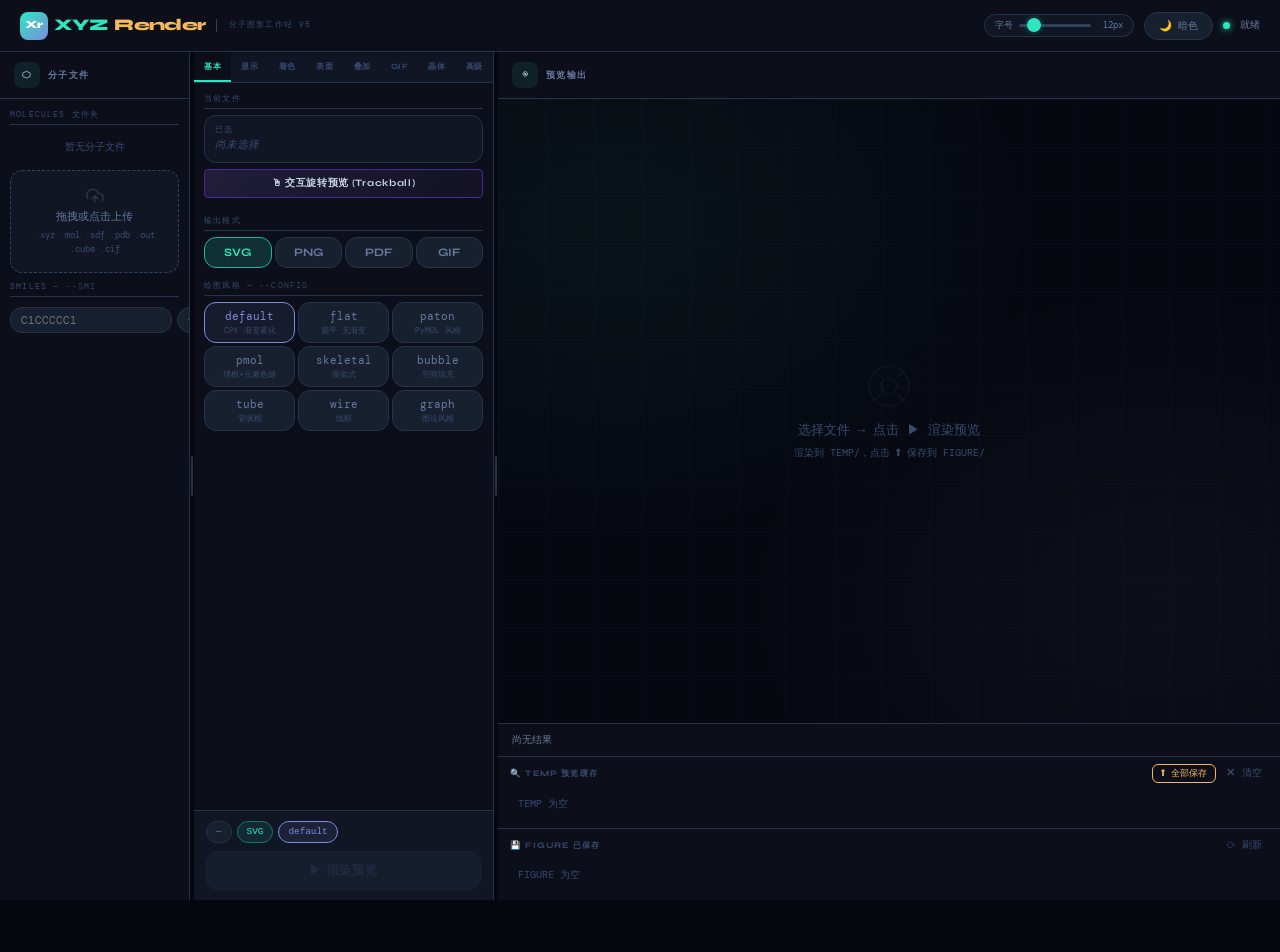
==== commit 4e7b951a: "Update index.html" ====
--- a/templates/index.html
+++ b/templates/index.html
@@ -6,364 +6,655 @@
 <title>XYZRender v5</title>
 <link href="https://fonts.googleapis.com/css2?family=Syne:wght@400;700;800&family=DM+Mono:wght@300;400;500&display=swap" rel="stylesheet">
 <style>
+/* ─── Google Material You × Deep Lab Night ─────────────────────────── */
 :root,[data-theme="dark"]{
-  --bg:#07090f;--bg2:#0d1018;--bg3:#131722;--bg4:#1a2030;
-  --bd:#1e2840;--bd2:#2a3550;
-  --teal:#2cffd2;--td:#1aaa8a;--tbg:rgba(44,255,210,.08);
-  --amber:#ffb94a;--abd:rgba(255,185,74,.08);
-  --red:#ff5f6d;--rbg:rgba(255,95,109,.08);
-  --blue:#4a9eff;--purple:#9b6dff;--green:#4aff8a;
-  --tx:#d8dde8;--txm:#6878a0;--txd:#3a4a70;
-  --cvbg:#050709;--sbt:#2a3550;
+  /* Surface hierarchy — M3 tonal surface */
+  --s0:#060810;          /* deepest bg */
+  --s1:#0c0f1a;          /* surface */
+  --s2:#111624;          /* surface+1 */
+  --s3:#17202e;          /* surface+2 */
+  --s4:#1d2a3a;          /* surface+3 */
+  --outline:#263348;     /* outline */
+  --outline2:#30435e;    /* outline-variant */
+
+  /* Primary — teal / cyan */
+  --p:#2de6c1;--pd:#1ab89a;--pc:#0d7a68;
+  --pc-bg:rgba(45,230,193,.09);--pc-bg2:rgba(45,230,193,.15);
+
+  /* Secondary — indigo */
+  --sec:#7b8cde;--sec-bg:rgba(123,140,222,.1);
+
+  /* Tertiary — amber */
+  --ter:#f4b860;--ter-bg:rgba(244,184,96,.09);
+
+  /* Error */
+  --err:#f2617a;--err-bg:rgba(242,97,122,.09);
+
+  /* Text */
+  --on-s:#c8d4e8;       /* on-surface */
+  --on-sm:#6878a0;      /* on-surface-muted */
+  --on-sv:#3a4a70;      /* on-surface-variant */
+
+  /* Misc */
+  --cvbg:#04060c;
+  --scrl:#263348;
+  --r3:3px; --r6:6px; --r12:12px; --r20:20px;
+
+  /* Panel widths (JS-driven via CSS vars) */
+  --pw1:190px;
+  --pw2:300px;
 }
 [data-theme="light"]{
-  --bg:#f4f6fa;--bg2:#ffffff;--bg3:#edf0f7;--bg4:#e0e5f0;
-  --bd:#d0d8ea;--bd2:#b8c4d8;
-  --teal:#0a8a72;--td:#0a8a72;--tbg:rgba(10,138,114,.08);
-  --amber:#b87a00;--abd:rgba(184,122,0,.08);
-  --red:#c0303a;--rbg:rgba(192,48,58,.08);
-  --blue:#1060c8;--purple:#6040b0;--green:#2a7a40;
-  --tx:#1a2340;--txm:#4a5870;--txd:#8090b0;
-  --cvbg:#e8ecf4;--sbt:#c0cce0;
-}
+  --s0:#f0f2f8;
+  --s1:#ffffff;
+  --s2:#f4f6fc;
+  --s3:#e8edf8;
+  --s4:#dde4f2;
+  --outline:#c4cfe6;
+  --outline2:#b0bfd8;
+  --p:#0a7a68;--pd:#085f52;--pc:#065048;
+  --pc-bg:rgba(10,122,104,.08);--pc-bg2:rgba(10,122,104,.14);
+  --sec:#4a5ab8;--sec-bg:rgba(74,90,184,.08);
+  --ter:#8a5a00;--ter-bg:rgba(138,90,0,.08);
+  --err:#b5233a;--err-bg:rgba(181,35,58,.08);
+  --on-s:#1a2340;
+  --on-sm:#4a5870;
+  --on-sv:#8090b0;
+  --cvbg:#e8ecf6;
+  --scrl:#c4cfe6;
+}
+
+/* ─── Reset & Base ─────────────────────────────────────────────────────── */
 *,*::before,*::after{box-sizing:border-box;margin:0;padding:0;}
-html{height:100%;font-size:var(--fs,12px);}
-body{height:100%;background:var(--bg);color:var(--tx);
+html{height:100%;font-size:var(--fs,13px);}
+body{height:100%;background:var(--s0);color:var(--on-s);
   font-family:'DM Mono',monospace;font-size:1rem;line-height:1.5;
-  overflow:hidden;transition:background .2s,color .2s;}
-::-webkit-scrollbar{width:4px;height:4px;}
-::-webkit-scrollbar-track{background:var(--bg2);}
-::-webkit-scrollbar-thumb{background:var(--sbt);border-radius:2px;}
-
-/* TOPBAR */
-#topbar{display:flex;align-items:center;gap:10px;height:44px;padding:0 14px;
-  background:var(--bg2);border-bottom:1px solid var(--bd);
-  position:fixed;top:0;left:0;right:0;z-index:100;}
-.logo{font-family:'Syne',sans-serif;font-size:1.333rem;font-weight:800;
-  letter-spacing:-.5px;color:var(--teal);white-space:nowrap;}
-.logo span{color:var(--amber);}
-.tagline{font-size:0.75rem;color:var(--txm);letter-spacing:.12em;text-transform:uppercase;
-  padding-left:10px;border-left:1px solid var(--bd2);white-space:nowrap;}
+  overflow:hidden;transition:background .25s,color .25s;}
+::-webkit-scrollbar{width:5px;height:5px;}
+::-webkit-scrollbar-track{background:transparent;}
+::-webkit-scrollbar-thumb{background:var(--scrl);border-radius:3px;}
+::-webkit-scrollbar-thumb:hover{background:var(--outline2);}
+
+/* ─── Topbar ────────────────────────────────────────────────────────────── */
+#topbar{
+  display:flex;align-items:center;gap:10px;height:52px;padding:0 20px;
+  background:var(--s1);
+  border-bottom:1px solid var(--outline);
+  position:fixed;top:0;left:0;right:0;z-index:200;
+  box-shadow:0 1px 8px rgba(0,0,0,.18);
+}
+.logo{
+  font-family:'Syne',sans-serif;font-size:1.25rem;font-weight:800;
+  letter-spacing:-.6px;color:var(--p);white-space:nowrap;
+  display:flex;align-items:center;gap:6px;
+}
+.logo-icon{
+  width:28px;height:28px;border-radius:8px;
+  background:linear-gradient(135deg,var(--p),var(--sec));
+  display:flex;align-items:center;justify-content:center;
+  font-size:.85rem;color:#fff;font-weight:900;flex-shrink:0;
+}
+.logo span{color:var(--ter);}
+.tagline{
+  font-size:.65rem;color:var(--on-sv);letter-spacing:.14em;text-transform:uppercase;
+  padding-left:12px;border-left:1px solid var(--outline2);white-space:nowrap;
+}
 .sp0{flex:1;}
-.fs-ctrl{display:flex;align-items:center;gap:5px;}
-.fs-ctrl label{font-size:0.75rem;color:var(--txm);white-space:nowrap;}
-#fs-slider{-webkit-appearance:none;appearance:none;width:60px;height:3px;
-  background:var(--bd2);border-radius:2px;outline:none;cursor:pointer;}
-#fs-slider::-webkit-slider-thumb{-webkit-appearance:none;width:11px;height:11px;
-  border-radius:50%;background:var(--teal);cursor:pointer;}
-#fs-val{font-size:0.75rem;color:var(--txm);min-width:22px;}
-#theme-btn{padding:4px 10px;background:var(--bg3);border:1px solid var(--bd);
-  border-radius:14px;color:var(--txm);font-size:0.875rem;cursor:pointer;
-  transition:all .18s;white-space:nowrap;font-family:inherit;}
-#theme-btn:hover{border-color:var(--bd2);color:var(--tx);}
-.sdot{width:6px;height:6px;border-radius:50%;background:var(--txd);transition:all .3s;}
-.sdot.ok{background:var(--teal);box-shadow:0 0 5px var(--teal);}
-.sdot.error{background:var(--red);box-shadow:0 0 5px var(--red);}
-.sdot.busy{background:var(--amber);animation:pulse 1s infinite;}
-.slbl{font-size:0.833rem;color:var(--txm);}
-@keyframes pulse{0%,100%{opacity:1}50%{opacity:.35}}
-
-/* LAYOUT — files(190) | controls(300) | preview(rest) */
-#layout{display:grid;grid-template-columns:190px 300px 1fr;
-  height:calc(100vh - 44px);margin-top:44px;overflow:hidden;}
-.panel{display:flex;flex-direction:column;overflow:hidden;border-right:1px solid var(--bd);}
-.ph{display:flex;align-items:center;gap:6px;padding:7px 10px;
-  background:var(--bg2);border-bottom:1px solid var(--bd);flex-shrink:0;}
-.ph h2{font-family:'Syne',sans-serif;font-size:0.708rem;font-weight:700;
-  letter-spacing:.18em;text-transform:uppercase;color:var(--txm);}
-.ph .ic{color:var(--teal);font-size:0.917rem;}
-.pb{flex:1;overflow-y:auto;padding:8px;}
-.sl{font-size:0.667rem;letter-spacing:.13em;text-transform:uppercase;color:var(--txd);
-  margin:10px 0 4px;padding-bottom:2px;border-bottom:1px solid var(--bd);}
+
+/* Font size control */
+.fs-ctrl{display:flex;align-items:center;gap:6px;background:var(--s2);
+  border:1px solid var(--outline);border-radius:var(--r20);padding:4px 10px;}
+.fs-ctrl label{font-size:.7rem;color:var(--on-sm);white-space:nowrap;}
+#fs-slider{-webkit-appearance:none;appearance:none;width:72px;height:3px;
+  background:var(--outline2);border-radius:2px;outline:none;cursor:pointer;}
+#fs-slider::-webkit-slider-thumb{-webkit-appearance:none;width:14px;height:14px;
+  border-radius:50%;background:var(--p);cursor:pointer;
+  box-shadow:0 0 0 3px var(--pc-bg);}
+#fs-val{font-size:.7rem;color:var(--on-sm);min-width:26px;text-align:right;}
+
+/* Theme button — M3 filled-tonal style */
+#theme-btn{
+  padding:6px 14px;
+  background:var(--s3);
+  border:1px solid var(--outline);
+  border-radius:var(--r20);
+  color:var(--on-sm);
+  font-size:.8rem;
+  cursor:pointer;
+  transition:all .18s;
+  white-space:nowrap;
+  font-family:inherit;
+}
+#theme-btn:hover{background:var(--s4);border-color:var(--outline2);color:var(--on-s);}
+
+/* Status indicator */
+.sdot{width:7px;height:7px;border-radius:50%;background:var(--on-sv);transition:all .3s;flex-shrink:0;}
+.sdot.ok{background:var(--p);box-shadow:0 0 6px var(--p);}
+.sdot.error{background:var(--err);box-shadow:0 0 6px var(--err);}
+.sdot.busy{background:var(--ter);animation:pulse 1s infinite;}
+.slbl{font-size:.75rem;color:var(--on-sm);white-space:nowrap;}
+@keyframes pulse{0%,100%{opacity:1}50%{opacity:.3}}
+
+/* ─── Layout ────────────────────────────────────────────────────────────── */
+#layout{
+  display:flex;           /* flex, not grid — widths are CSS var driven */
+  height:calc(100vh - 52px);
+  margin-top:52px;
+  overflow:hidden;
+}
+.panel{display:flex;flex-direction:column;overflow:hidden;flex-shrink:0;}
+#panel-files{
+  width:var(--pw1);
+  border-right:1px solid var(--outline);
+  background:var(--s1);
+}
+#panel-ctrl{
+  width:var(--pw2);
+  border-right:1px solid var(--outline);
+  background:var(--s1);
+}
+#panel-preview{
+  flex:1;
+  min-width:280px;
+  background:var(--s0);
+}
+
+/* Drag handles between panels */
+.drag-handle{
+  width:4px;
+  flex-shrink:0;
+  background:transparent;
+  cursor:col-resize;
+  position:relative;
+  z-index:10;
+  transition:background .15s;
+}
+.drag-handle::after{
+  content:'';
+  position:absolute;
+  top:50%;left:50%;
+  transform:translate(-50%,-50%);
+  width:2px;height:40px;
+  border-radius:1px;
+  background:var(--outline);
+  transition:all .15s;
+}
+.drag-handle:hover{background:var(--pc-bg);}
+.drag-handle:hover::after{
+  background:var(--p);
+  height:60px;
+  box-shadow:0 0 8px var(--p);
+}
+.drag-handle.dragging{background:var(--pc-bg2);}
+.drag-handle.dragging::after{background:var(--p);height:80px;width:3px;}
+
+/* Panel headers */
+.ph{
+  display:flex;align-items:center;gap:8px;
+  padding:10px 14px;
+  background:var(--s1);
+  border-bottom:1px solid var(--outline);
+  flex-shrink:0;
+}
+.ph-icon{
+  width:26px;height:26px;border-radius:8px;
+  background:var(--pc-bg);
+  display:flex;align-items:center;justify-content:center;
+  font-size:.9rem;flex-shrink:0;
+}
+.ph h2{
+  font-family:'Syne',sans-serif;font-size:.72rem;font-weight:700;
+  letter-spacing:.15em;text-transform:uppercase;color:var(--on-sm);
+}
+.pb{flex:1;overflow-y:auto;padding:10px;}
+
+/* Section labels */
+.sl{
+  font-size:.6rem;letter-spacing:.15em;text-transform:uppercase;
+  color:var(--on-sv);margin:12px 0 6px;
+  padding-bottom:3px;border-bottom:1px solid var(--outline);
+  display:flex;align-items:center;gap:4px;
+}
 .sl:first-child{margin-top:0;}
-.sl em{color:var(--bd2);font-style:normal;}
-
-/* CTRL TABS */
-#ctrl-tabs{display:flex;gap:1px;background:var(--bd);flex-shrink:0;}
-.ctab{flex:1;padding:5px 2px;background:var(--bg3);color:var(--txd);
-  font-family:'Syne',sans-serif;font-size:0.667rem;font-weight:700;letter-spacing:.06em;
-  text-transform:uppercase;cursor:pointer;text-align:center;transition:all .13s;
-  border:none;border-bottom:2px solid transparent;}
-.ctab:hover{color:var(--txm);}
-.ctab.active{color:var(--teal);background:var(--bg2);border-bottom-color:var(--teal);}
-.tab-pane{display:none;overflow-y:auto;padding:8px;height:100%;}
+.sl em{color:var(--outline2);font-style:normal;margin-left:2px;}
+
+/* ─── Control Tabs ──────────────────────────────────────────────────────── */
+#ctrl-tabs{
+  display:flex;gap:0;
+  background:var(--s2);
+  border-bottom:1px solid var(--outline);
+  flex-shrink:0;
+  overflow-x:auto;
+}
+#ctrl-tabs::-webkit-scrollbar{height:0;}
+.ctab{
+  flex:1;min-width:0;
+  padding:9px 4px 8px;
+  background:transparent;
+  color:var(--on-sv);
+  font-family:'Syne',sans-serif;
+  font-size:.62rem;font-weight:700;letter-spacing:.08em;
+  text-transform:uppercase;
+  cursor:pointer;text-align:center;
+  transition:all .16s;
+  border:none;
+  border-bottom:2px solid transparent;
+  white-space:nowrap;
+}
+.ctab:hover{color:var(--on-sm);background:var(--s3);}
+.ctab.active{
+  color:var(--p);
+  background:var(--s1);
+  border-bottom-color:var(--p);
+}
+.tab-pane{display:none;overflow-y:auto;padding:10px;height:100%;}
 .tab-pane.active{display:block;}
 
-/* FILE LIST */
+/* ─── File List ──────────────────────────────────────────────────────────── */
 .fl{display:flex;flex-direction:column;gap:2px;}
-.fi{display:flex;align-items:center;gap:5px;padding:4px 6px;border-radius:4px;
-  cursor:pointer;border:1px solid transparent;transition:all .12s;position:relative;}
-.fi:hover{background:var(--bg3);border-color:var(--bd);}
-.fi.active{background:var(--tbg);border-color:var(--td);}
-.fi.active .fn{color:var(--teal);}
-.eb{font-size:0.625rem;padding:1px 3px;border-radius:3px;background:var(--bg4);
-  color:var(--txm);border:1px solid var(--bd2);flex-shrink:0;text-transform:uppercase;}
-.eb.xyz{background:rgba(74,158,255,.14);color:var(--blue);}
-.eb.mol,.eb.sdf{background:rgba(155,109,255,.14);color:var(--purple);}
-.eb.pdb{background:rgba(255,185,74,.14);color:var(--amber);}
-.eb.cube{background:rgba(255,95,109,.14);color:var(--red);}
-.eb.out,.eb.log{background:var(--tbg);color:var(--teal);}
-.fn{flex:1;font-size:0.875rem;white-space:nowrap;overflow:hidden;text-overflow:ellipsis;}
-.fz{font-size:0.708rem;color:var(--txd);flex-shrink:0;}
-.fdel{position:absolute;right:4px;top:50%;transform:translateY(-50%);width:15px;
-  height:15px;border-radius:3px;background:transparent;border:none;color:var(--txd);
-  cursor:pointer;display:none;align-items:center;justify-content:center;
-  font-size:0.833rem;transition:all .12s;}
+.fi{
+  display:flex;align-items:center;gap:6px;
+  padding:6px 8px;border-radius:var(--r12);
+  cursor:pointer;border:1px solid transparent;
+  transition:all .14s;position:relative;
+}
+.fi:hover{background:var(--s3);border-color:var(--outline);}
+.fi.active{background:var(--pc-bg);border-color:var(--pc);}
+.fi.active .fn{color:var(--p);}
+.eb{
+  font-size:.58rem;padding:2px 5px;border-radius:6px;
+  font-weight:700;letter-spacing:.04em;
+  flex-shrink:0;text-transform:uppercase;
+}
+.eb.xyz{background:rgba(123,140,222,.15);color:var(--sec);}
+.eb.mol,.eb.sdf{background:rgba(244,184,96,.15);color:var(--ter);}
+.eb.pdb{background:rgba(242,97,122,.12);color:var(--err);}
+.eb.cube{background:rgba(45,230,193,.12);color:var(--p);}
+.eb.out,.eb.log{background:var(--pc-bg);color:var(--pd);}
+.eb.cif{background:rgba(155,100,255,.12);color:#b07fff;}
+.fn{flex:1;font-size:.85rem;white-space:nowrap;overflow:hidden;text-overflow:ellipsis;}
+.fz{font-size:.68rem;color:var(--on-sv);flex-shrink:0;}
+.fdel{
+  position:absolute;right:5px;top:50%;transform:translateY(-50%);
+  width:18px;height:18px;border-radius:5px;background:transparent;
+  border:none;color:var(--on-sv);cursor:pointer;display:none;
+  align-items:center;justify-content:center;font-size:.7rem;transition:all .12s;
+}
 .fi:hover .fdel{display:flex;}
-.fdel:hover{background:var(--rbg);color:var(--red);}
-#dz{border:2px dashed var(--bd2);border-radius:6px;padding:12px 8px;
-  text-align:center;color:var(--txm);cursor:pointer;transition:all .2s;margin-top:7px;}
-#dz:hover,#dz.dragover{border-color:var(--td);color:var(--teal);}
-#dz p{font-size:0.833rem;}
-#dz .hint{font-size:0.708rem;color:var(--txd);margin-top:2px;}
+.fdel:hover{background:var(--err-bg);color:var(--err);}
+
+/* Upload zone */
+#dz{
+  border:1.5px dashed var(--outline2);border-radius:var(--r12);
+  padding:16px 10px;text-align:center;color:var(--on-sm);
+  cursor:pointer;transition:all .2s;margin-top:8px;
+  background:var(--s2);
+}
+#dz:hover,#dz.dragover{
+  border-color:var(--pd);background:var(--pc-bg);color:var(--p);
+}
+#dz p{font-size:.85rem;}
+#dz .hint{font-size:.72rem;color:var(--on-sv);margin-top:3px;}
 input[type=file]{display:none;}
-.smi-row{display:flex;gap:4px;padding:3px 0;}
-.smi-row input{flex:1;background:var(--bg3);border:1px solid var(--bd);border-radius:4px;
-  color:var(--tx);padding:2px 5px;font-size:0.833rem;outline:none;font-family:inherit;}
-.smi-row input:focus{border-color:var(--td);}
-
-/* FORMAT TABS */
-.fmt-tabs{display:grid;grid-template-columns:repeat(4,1fr);gap:2px;margin:3px 0;}
-.fmt-tab{padding:5px 2px;background:var(--bg3);border:1px solid var(--bd);
-  border-radius:4px;color:var(--txm);cursor:pointer;font-family:'Syne',sans-serif;
-  font-size:0.875rem;font-weight:700;text-align:center;transition:all .12s;}
-.fmt-tab.active{background:var(--tbg);border-color:var(--td);color:var(--teal);}
-.fmt-tab[data-fmt="png"].active{background:rgba(74,158,255,.1);border-color:#2a5a90;color:var(--blue);}
-.fmt-tab[data-fmt="pdf"].active{background:var(--rbg);border-color:#602020;color:var(--red);}
-.fmt-tab[data-fmt="gif"].active{background:var(--abd);border-color:#604020;color:var(--amber);}
-
-/* STYLE GRID */
-.sg{display:grid;grid-template-columns:repeat(3,1fr);gap:2px;}
-.sb{padding:5px 2px;background:var(--bg3);border:1px solid var(--bd);border-radius:4px;
-  color:var(--txm);cursor:pointer;font-size:0.833rem;text-align:center;
-  transition:all .12s;font-family:inherit;}
-.sb:hover{border-color:var(--bd2);color:var(--tx);}
-.sb.active{background:rgba(155,109,255,.12);border-color:#4a2a90;color:var(--purple);}
-.sb-d{font-size:0.625rem;display:block;color:var(--txd);margin-top:1px;}
-
-/* TOGGLE / FIELDS */
-.tr{display:flex;align-items:center;gap:7px;padding:3px 0;
-  border-bottom:1px solid var(--bd);}
+
+/* SMILES row */
+.smi-row{display:flex;gap:5px;padding:4px 0;}
+.smi-row input{
+  flex:1;background:var(--s3);border:1px solid var(--outline);border-radius:var(--r12);
+  color:var(--on-s);padding:5px 10px;font-size:.85rem;outline:none;transition:border .14s;font-family:inherit;
+}
+.smi-row input:focus{border-color:var(--pd);}
+
+/* ─── Format Tabs ─────────────────────────────────────────────────────── */
+.fmt-tabs{display:grid;grid-template-columns:repeat(4,1fr);gap:3px;margin:4px 0;}
+.fmt-tab{
+  padding:6px 3px;
+  background:var(--s3);border:1.5px solid var(--outline);border-radius:var(--r12);
+  color:var(--on-sm);cursor:pointer;
+  font-family:'Syne',sans-serif;font-size:.88rem;font-weight:700;
+  text-align:center;transition:all .14s;
+}
+.fmt-tab.active{background:var(--pc-bg2);border-color:var(--pd);color:var(--p);}
+.fmt-tab[data-fmt="png"].active{background:var(--sec-bg);border-color:var(--sec);color:var(--sec);}
+.fmt-tab[data-fmt="pdf"].active{background:var(--err-bg);border-color:var(--err);color:var(--err);}
+.fmt-tab[data-fmt="gif"].active{background:var(--ter-bg);border-color:var(--ter);color:var(--ter);}
+
+/* ─── Style Grid ──────────────────────────────────────────────────────── */
+.sg{display:grid;grid-template-columns:repeat(3,1fr);gap:3px;}
+.sb{
+  padding:6px 3px;background:var(--s3);border:1.5px solid var(--outline);border-radius:var(--r12);
+  color:var(--on-sm);cursor:pointer;font-size:.82rem;text-align:center;
+  transition:all .14s;font-family:inherit;
+}
+.sb:hover{border-color:var(--outline2);color:var(--on-s);}
+.sb.active{background:var(--sec-bg);border-color:var(--sec);color:var(--sec);}
+.sb-d{font-size:.6rem;display:block;color:var(--on-sv);margin-top:2px;}
+
+/* ─── Toggles & Fields ───────────────────────────────────────────────── */
+.tr{
+  display:flex;align-items:center;gap:8px;padding:6px 0;
+  border-bottom:1px solid var(--outline);
+}
 .tr:last-child{border-bottom:none;}
-.tr>label{flex:1;cursor:pointer;user-select:none;font-size:0.875rem;}
-.td2{font-size:0.667rem;color:var(--txm);display:block;margin-top:1px;}
-.tg{position:relative;width:26px;height:14px;flex-shrink:0;}
+.tr>label{flex:1;cursor:pointer;user-select:none;font-size:.88rem;}
+.td2{font-size:.72rem;color:var(--on-sm);display:block;margin-top:1px;}
+/* M3 Switch */
+.tg{position:relative;width:34px;height:18px;flex-shrink:0;}
 .tg input{display:none;}
-.tt{position:absolute;inset:0;background:var(--bg4);border:1px solid var(--bd2);
-  border-radius:7px;transition:all .18s;cursor:pointer;}
-.tk{position:absolute;top:2px;left:2px;width:8px;height:8px;
-  background:var(--txd);border-radius:50%;transition:all .18s;}
-.tg input:checked~.tt{background:rgba(44,255,210,.2);border-color:var(--td);}
-.tg input:checked~.tt .tk{left:14px;background:var(--teal);}
+.tt{
+  position:absolute;inset:0;background:var(--s4);
+  border:1.5px solid var(--outline2);border-radius:9px;
+  transition:all .2s;cursor:pointer;
+}
+.tk{
+  position:absolute;top:2px;left:2px;width:10px;height:10px;
+  background:var(--on-sv);border-radius:50%;transition:all .2s;
+}
+.tg input:checked~.tt{background:var(--pc-bg2);border-color:var(--pd);}
+.tg input:checked~.tt .tk{left:18px;background:var(--p);}
+
+/* Tri-state buttons */
 .tri{display:flex;gap:2px;}
-.tbtn{padding:2px 5px;background:var(--bg3);border:1px solid var(--bd);
-  border-radius:3px;color:var(--txd);font-size:0.708rem;cursor:pointer;
-  transition:all .12s;font-family:inherit;}
-.tbtn:hover{border-color:var(--bd2);color:var(--tx);}
-.tbtn.aon{background:var(--tbg);border-color:var(--td);color:var(--teal);}
-.tbtn.aoff{background:var(--rbg);border-color:#602020;color:var(--red);}
-.fr{display:flex;align-items:center;gap:5px;padding:2px 0;}
-.fr label{width:76px;flex-shrink:0;color:var(--txm);font-size:0.75rem;}
-.fr input,.fr select,.fr textarea{flex:1;background:var(--bg3);border:1px solid var(--bd);
-  border-radius:4px;color:var(--tx);padding:2px 5px;font-size:0.833rem;outline:none;
-  transition:border .12s;font-family:inherit;}
-.fr input:focus,.fr select:focus{border-color:var(--td);}
+.tbtn{
+  padding:3px 7px;background:var(--s3);border:1px solid var(--outline);
+  border-radius:8px;color:var(--on-sv);font-size:.75rem;
+  cursor:pointer;transition:all .13s;font-family:inherit;
+}
+.tbtn:hover{border-color:var(--outline2);color:var(--on-s);}
+.tbtn.aon{background:var(--pc-bg);border-color:var(--pd);color:var(--p);}
+.tbtn.aoff{background:var(--err-bg);border-color:var(--err);color:var(--err);}
+
+/* Field rows */
+.fr{display:flex;align-items:center;gap:6px;padding:4px 0;}
+.fr label{width:82px;flex-shrink:0;color:var(--on-sm);font-size:.78rem;}
+.fr input,.fr select,.fr textarea{
+  flex:1;background:var(--s3);border:1px solid var(--outline);
+  border-radius:var(--r12);color:var(--on-s);
+  padding:4px 8px;font-size:.85rem;outline:none;
+  transition:border .13s,box-shadow .13s;font-family:inherit;
+}
+.fr input:focus,.fr select:focus{border-color:var(--pd);box-shadow:0 0 0 2px var(--pc-bg);}
 .fr select{appearance:none;cursor:pointer;}
-.ch{display:flex;align-items:center;gap:4px;padding:4px 0;cursor:pointer;
-  user-select:none;color:var(--txm);font-size:0.667rem;letter-spacing:.12em;
-  text-transform:uppercase;border-bottom:1px solid var(--bd);
-  margin-bottom:4px;margin-top:8px;}
-.ch .chev{transition:transform .18s;font-size:0.583rem;}
+
+/* Collapsible */
+.ch{
+  display:flex;align-items:center;gap:5px;padding:5px 0;
+  cursor:pointer;user-select:none;color:var(--on-sm);
+  font-size:.68rem;letter-spacing:.12em;text-transform:uppercase;
+  border-bottom:1px solid var(--outline);margin-bottom:5px;margin-top:10px;
+}
+.ch .chev{transition:transform .18s;font-size:.6rem;color:var(--on-sv);}
 .ch.open .chev{transform:rotate(90deg);}
 .cb{overflow:hidden;transition:max-height .25s ease;}
 .cb.closed{max-height:0!important;}
-.surf-box{background:var(--bg3);border:1px solid var(--bd);border-radius:4px;
-  padding:5px 7px;margin:3px 0;}
-.surf-box-t{font-size:0.667rem;letter-spacing:.1em;text-transform:uppercase;color:var(--txm);
-  margin-bottom:3px;display:flex;align-items:center;gap:4px;}
-.surf-dot{width:4px;height:4px;border-radius:50%;background:var(--txd);flex-shrink:0;}
-.surf-box.as .surf-dot{background:var(--teal);box-shadow:0 0 4px var(--teal);}
-.hl-item{display:flex;align-items:center;gap:3px;margin-bottom:3px;}
-.hl-item input{flex:1;background:var(--bg3);border:1px solid var(--bd);border-radius:4px;
-  color:var(--tx);padding:2px 5px;font-size:0.833rem;outline:none;font-family:inherit;}
-.hl-item input:focus{border-color:var(--td);}
-.hl-item .dx{background:none;border:none;color:var(--txd);cursor:pointer;
-  font-size:0.917rem;padding:0 2px;}
-.hl-item .dx:hover{color:var(--red);}
-.add-btn{padding:3px 7px;background:var(--bg3);border:1px solid var(--bd);border-radius:4px;
-  color:var(--txm);font-size:0.75rem;cursor:pointer;margin-top:3px;
-  transition:all .12s;font-family:inherit;}
-.add-btn:hover{border-color:var(--td);color:var(--teal);}
-.reg-item{display:grid;grid-template-columns:1fr auto;gap:3px;margin-bottom:3px;}
-.reg-item input,.reg-item select{background:var(--bg3);border:1px solid var(--bd);
-  border-radius:4px;color:var(--tx);padding:2px 5px;font-size:0.833rem;
-  outline:none;font-family:inherit;}
-.mx{font-size:0.667rem;color:var(--amber);padding:2px 5px;background:var(--abd);
-  border:1px solid rgba(255,185,74,.2);border-radius:3px;margin:2px 0;display:none;}
+
+/* Surface boxes */
+.surf-box{
+  background:var(--s2);border:1px solid var(--outline);border-radius:var(--r12);
+  padding:8px 10px;margin:4px 0;
+}
+.surf-box-t{
+  font-size:.65rem;letter-spacing:.1em;text-transform:uppercase;
+  color:var(--on-sm);margin-bottom:5px;display:flex;align-items:center;gap:5px;
+}
+.surf-dot{width:5px;height:5px;border-radius:50%;background:var(--on-sv);flex-shrink:0;}
+.surf-box.as .surf-dot{background:var(--p);box-shadow:0 0 5px var(--p);}
+.surf-box.as{border-color:var(--pc);}
+
+/* Highlight / region lists */
+.hl-item{display:flex;align-items:center;gap:4px;margin-bottom:4px;}
+.hl-item input{
+  flex:1;background:var(--s3);border:1px solid var(--outline);border-radius:var(--r12);
+  color:var(--on-s);padding:4px 8px;font-size:.85rem;outline:none;font-family:inherit;
+}
+.hl-item input:focus{border-color:var(--pd);}
+.hl-item .dx,.reg-item .dx{background:none;border:none;color:var(--on-sv);cursor:pointer;font-size:1rem;padding:0 3px;}
+.hl-item .dx:hover,.reg-item .dx:hover{color:var(--err);}
+.add-btn{
+  padding:5px 10px;background:var(--s3);border:1px solid var(--outline);border-radius:var(--r20);
+  color:var(--on-sm);font-size:.78rem;cursor:pointer;margin-top:4px;
+  transition:all .14s;font-family:inherit;
+}
+.add-btn:hover{border-color:var(--pd);color:var(--p);background:var(--pc-bg);}
+.reg-item{display:grid;grid-template-columns:1fr auto;gap:4px;margin-bottom:4px;}
+.reg-item input,.reg-item select{
+  background:var(--s3);border:1px solid var(--outline);border-radius:var(--r12);
+  color:var(--on-s);padding:4px 8px;font-size:.85rem;outline:none;font-family:inherit;
+}
+.mx{font-size:.72rem;color:var(--ter);padding:4px 8px;background:var(--ter-bg);
+  border:1px solid rgba(244,184,96,.25);border-radius:var(--r6);margin:3px 0;display:none;}
 .mx.show{display:block;}
 
-/* CURRENT FILE BOX */
-#sd{background:var(--bg3);border:1px solid var(--bd);border-radius:4px;
-  padding:5px 7px;margin-bottom:5px;}
-#sd .sl2{font-size:0.625rem;color:var(--txd);letter-spacing:.1em;text-transform:uppercase;}
-#sn{font-size:0.917rem;color:var(--teal);margin-top:2px;word-break:break-all;}
-#sn.none{color:var(--txd);font-style:italic;font-size:0.833rem;}
-
-/* RENDER BUTTON */
-#rb{display:flex;align-items:center;justify-content:center;gap:6px;width:100%;
-  padding:8px;background:linear-gradient(135deg,rgba(44,255,210,.14),rgba(44,255,210,.04));
-  border:1px solid var(--td);border-radius:4px;color:var(--teal);
-  font-family:'Syne',sans-serif;font-size:0.917rem;font-weight:700;letter-spacing:.1em;
-  text-transform:uppercase;cursor:pointer;transition:all .18s;margin-top:7px;}
-#rb:hover{background:rgba(44,255,210,.2);}
-#rb:disabled{opacity:.4;cursor:not-allowed;background:var(--bg3);
-  border-color:var(--bd);color:var(--txm);}
-#rb .sp2{width:10px;height:10px;border:2px solid rgba(44,255,210,.3);
-  border-top-color:var(--teal);border-radius:50%;
-  animation:spin .7s linear infinite;display:none;}
+/* Current file chip */
+#sd{
+  background:var(--s2);border:1px solid var(--outline);border-radius:var(--r12);
+  padding:8px 10px;margin-bottom:6px;
+}
+#sd .sl2{font-size:.6rem;color:var(--on-sv);letter-spacing:.1em;text-transform:uppercase;}
+#sn{font-size:.92rem;color:var(--p);margin-top:3px;word-break:break-all;font-weight:500;}
+#sn.none{color:var(--on-sv);font-style:italic;font-size:.82rem;}
+
+/* ─── Render Footer ──────────────────────────────────────────────────── */
+#render-footer{
+  flex-shrink:0;
+  padding:10px 12px;
+  background:var(--s2);
+  border-top:1.5px solid var(--outline);
+}
+#render-sel{display:flex;gap:5px;align-items:center;margin-bottom:8px;flex-wrap:wrap;}
+.rf-chip{
+  font-size:.72rem;padding:3px 9px;border-radius:var(--r20);
+  background:var(--s3);border:1px solid var(--outline);color:var(--on-sm);
+  white-space:nowrap;max-width:150px;overflow:hidden;text-overflow:ellipsis;
+  font-weight:500;
+}
+.rf-chip.teal{background:var(--pc-bg);border-color:var(--pc);color:var(--p);}
+.rf-chip.purple{background:var(--sec-bg);border-color:var(--sec);color:var(--sec);}
+
+/* ─── Render Button — M3 Filled ──────────────────────────────────────── */
+#rb{
+  display:flex;align-items:center;justify-content:center;gap:7px;
+  width:100%;padding:10px;
+  background:linear-gradient(135deg,var(--p),var(--pd));
+  border:none;border-radius:var(--r12);
+  color:#041f1a;    /* dark text on bright bg */
+  font-family:'Syne',sans-serif;font-size:.92rem;font-weight:800;
+  letter-spacing:.08em;text-transform:uppercase;
+  cursor:pointer;transition:all .2s;
+  box-shadow:0 2px 10px rgba(45,230,193,.25);
+}
+#rb:hover{
+  background:linear-gradient(135deg,#3ef8d5,var(--p));
+  box-shadow:0 4px 18px rgba(45,230,193,.4);
+  transform:translateY(-1px);
+}
+#rb:active{transform:translateY(0);box-shadow:0 1px 6px rgba(45,230,193,.2);}
+#rb:disabled{
+  opacity:.4;cursor:not-allowed;transform:none;
+  background:var(--s4);border:1px solid var(--outline);color:var(--on-sv);
+  box-shadow:none;
+}
+#rb .sp2{
+  width:14px;height:14px;
+  border:2.5px solid rgba(4,31,26,.3);border-top-color:#041f1a;
+  border-radius:50%;animation:spin .7s linear infinite;display:none;
+}
 #rb.loading .sp2{display:block;}
-#rb.loading .bt{opacity:.6;}
+#rb.loading .bt{opacity:.7;}
 @keyframes spin{to{transform:rotate(360deg)}}
-#log{background:var(--bg);border:1px solid var(--bd);border-radius:4px;padding:4px 6px;
-  font-size:0.75rem;color:var(--txm);max-height:50px;overflow-y:auto;margin-top:4px;
-  white-space:pre-wrap;word-break:break-all;display:none;}
+#log{
+  background:var(--s0);border:1px solid var(--outline);border-radius:var(--r6);
+  padding:5px 8px;font-size:.72rem;color:var(--on-sm);max-height:56px;
+  overflow-y:auto;margin-top:5px;white-space:pre-wrap;word-break:break-all;display:none;
+}
 #log.v{display:block;}
-#log.err{color:var(--red);border-color:rgba(255,95,109,.3);}
-#log.ok{color:var(--teal);border-color:rgba(44,255,210,.3);}
-
-/* PREVIEW PANEL — preview takes most space */
-#preview-panel{border-right:none;}
-#preview-panel .pb{padding:0;display:flex;flex-direction:column;height:100%;}
-#vp{flex:1;min-height:0;display:flex;align-items:center;justify-content:center;
-  background:radial-gradient(ellipse at 20% 20%,rgba(44,255,210,.04),transparent 50%),
-             radial-gradient(ellipse at 80% 80%,rgba(155,109,255,.04),transparent 50%),
-             var(--bg);
-  position:relative;overflow:hidden;}
-#vp .gbg{position:absolute;inset:0;
-  background-image:linear-gradient(var(--bd) 1px,transparent 1px),
-                   linear-gradient(90deg,var(--bd) 1px,transparent 1px);
-  background-size:40px 40px;opacity:.14;pointer-events:none;}
-#pimg{max-width:96%;max-height:96%;object-fit:contain;border-radius:4px;
-  box-shadow:0 8px 40px rgba(0,0,0,.5);display:none;position:relative;
+#log.err{color:var(--err);border-color:rgba(242,97,122,.3);}
+#log.ok{color:var(--p);border-color:var(--pc);}
+
+/* ─── Preview Panel ──────────────────────────────────────────────────── */
+#panel-preview .pb{padding:0;display:flex;flex-direction:column;height:100%;}
+#vp{
+  flex:1;min-height:0;
+  display:flex;align-items:center;justify-content:center;
+  background:
+    radial-gradient(ellipse at 15% 20%,rgba(45,230,193,.05),transparent 45%),
+    radial-gradient(ellipse at 85% 80%,rgba(123,140,222,.05),transparent 45%),
+    var(--s0);
+  position:relative;overflow:hidden;
+}
+#vp .gbg{
+  position:absolute;inset:0;pointer-events:none;
+  background-image:
+    linear-gradient(var(--outline) 1px,transparent 1px),
+    linear-gradient(90deg,var(--outline) 1px,transparent 1px);
+  background-size:48px 48px;
+  opacity:.12;
+}
+#pimg{max-width:96%;max-height:96%;object-fit:contain;border-radius:8px;
+  box-shadow:0 12px 48px rgba(0,0,0,.5);display:none;position:relative;
   z-index:1;animation:fi .3s ease;}
 #psvg{max-width:96%;max-height:96%;display:none;position:relative;z-index:1;
-  animation:fi .3s ease;filter:drop-shadow(0 4px 20px rgba(0,0,0,.4));}
-@keyframes fi{from{opacity:0;transform:scale(.97)}to{opacity:1;transform:scale(1)}}
-#pph{text-align:center;color:var(--txd);z-index:1;}
-#pph svg{margin-bottom:8px;opacity:.14;display:block;margin-left:auto;margin-right:auto;}
+  animation:fi .3s ease;filter:drop-shadow(0 5px 22px rgba(0,0,0,.4));}
+@keyframes fi{from{opacity:0;transform:scale(.96)}to{opacity:1;transform:scale(1)}}
+#pph{text-align:center;color:var(--on-sv);z-index:1;}
+#pph svg{margin-bottom:10px;opacity:.12;display:block;margin-left:auto;margin-right:auto;}
 #pph p{font-size:1rem;}
-#pph .hint{font-size:0.833rem;margin-top:4px;}
-
-/* TOOLBAR below preview */
-#ptb{display:flex;align-items:center;gap:5px;padding:5px 10px;
-  background:var(--bg2);border-top:1px solid var(--bd);flex-shrink:0;flex-wrap:wrap;}
-#pfn{font-size:0.833rem;color:var(--txm);white-space:nowrap;overflow:hidden;
-  text-overflow:ellipsis;flex:1;min-width:0;}
-.tb2{display:flex;align-items:center;gap:3px;padding:3px 8px;background:var(--bg3);
-  border:1px solid var(--bd);border-radius:4px;color:var(--txm);font-size:0.833rem;
-  cursor:pointer;transition:all .12s;text-decoration:none;white-space:nowrap;
-  font-family:inherit;}
-.tb2:hover{border-color:var(--bd2);color:var(--tx);}
-.tb2.pri{border-color:var(--td);color:var(--teal);}
-.tb2.pri:hover{background:var(--tbg);}
-.tb2.save-btn{border-color:var(--amber);color:var(--amber);}
-.tb2.save-btn:hover{background:var(--abd);}
-
-/* DUAL GALLERY */
-#gal{flex-shrink:0;border-top:1px solid var(--bd);background:var(--bg2);}
-.gsec{padding:5px 10px;}
-.gsec+.gsec{border-top:1px solid var(--bd);}
-.ghead{display:flex;align-items:center;justify-content:space-between;margin-bottom:4px;}
-.ghead h3{font-size:0.667rem;letter-spacing:.14em;text-transform:uppercase;
-  color:var(--txd);font-family:'Syne',sans-serif;font-weight:700;}
+#pph .hint{font-size:.8rem;margin-top:5px;}
+
+/* Toolbar */
+#ptb{
+  display:flex;align-items:center;gap:6px;padding:8px 14px;
+  background:var(--s1);border-top:1px solid var(--outline);
+  flex-shrink:0;flex-wrap:wrap;
+}
+#pfn{font-size:.8rem;color:var(--on-sm);white-space:nowrap;overflow:hidden;text-overflow:ellipsis;flex:1;min-width:0;}
+.tb2{
+  display:flex;align-items:center;gap:3px;padding:5px 10px;
+  background:var(--s3);border:1px solid var(--outline);border-radius:var(--r20);
+  color:var(--on-sm);font-size:.78rem;cursor:pointer;
+  transition:all .14s;text-decoration:none;white-space:nowrap;font-family:inherit;
+}
+.tb2:hover{border-color:var(--outline2);color:var(--on-s);background:var(--s4);}
+.tb2.pri{border-color:var(--pc);color:var(--p);background:var(--pc-bg);}
+.tb2.pri:hover{background:var(--pc-bg2);}
+.tb2.save-btn{border-color:var(--ter);color:var(--ter);background:var(--ter-bg);}
+.tb2.save-btn:hover{background:rgba(244,184,96,.2);}
+
+/* Gallery */
+#gal{flex-shrink:0;border-top:1px solid var(--outline);background:var(--s1);}
+.gsec{padding:7px 12px;}
+.gsec+.gsec{border-top:1px solid var(--outline);}
+.ghead{display:flex;align-items:center;justify-content:space-between;margin-bottom:5px;}
+.ghead h3{font-size:.65rem;letter-spacing:.14em;text-transform:uppercase;
+  color:var(--on-sv);font-family:'Syne',sans-serif;font-weight:700;}
 .ghact{display:flex;gap:4px;}
-.gcl{background:none;border:none;color:var(--txd);cursor:pointer;font-size:0.75rem;
-  padding:2px 5px;border-radius:3px;transition:all .12s;font-family:inherit;}
-.gcl:hover{background:var(--rbg);color:var(--red);}
-.gsave-all{background:none;border:1px solid var(--amber);color:var(--amber);cursor:pointer;
-  font-size:0.708rem;padding:1px 6px;border-radius:3px;transition:all .12s;font-family:inherit;}
-.gsave-all:hover{background:var(--abd);}
-.gg{display:flex;gap:4px;flex-wrap:wrap;max-height:68px;overflow-y:auto;}
-.gi{display:flex;align-items:center;gap:3px;padding:2px 5px;background:var(--bg3);
-  border:1px solid var(--bd);border-radius:4px;cursor:pointer;
-  transition:all .12s;max-width:170px;}
-.gi:hover{border-color:var(--bd2);}
-.gi.active{border-color:var(--td);background:var(--tbg);}
-.gin{font-size:0.75rem;color:var(--tx);white-space:nowrap;overflow:hidden;
-  text-overflow:ellipsis;max-width:95px;}
-.gid{background:none;border:none;color:var(--txd);cursor:pointer;font-size:0.75rem;
-  padding:0 2px;transition:color .12s;font-family:inherit;}
-.gid:hover{color:var(--red);}
-.gsv{background:none;border:none;color:var(--amber);cursor:pointer;font-size:0.75rem;
-  padding:0 2px;transition:all .12s;font-family:inherit;text-decoration:none;}
-.gsv:hover{background:var(--abd);border-radius:2px;}
-.gb{font-size:0.625rem;padding:1px 3px;border-radius:2px;background:var(--bg4);
-  color:var(--txd);flex-shrink:0;text-transform:uppercase;}
-.gb.sv{background:var(--tbg);color:var(--teal);}
-
-/* PROGRESS + TOAST */
-#pb2{height:2px;background:var(--teal);width:0%;transition:width .3s;
-  position:fixed;top:44px;left:0;z-index:200;box-shadow:0 0 6px var(--teal);}
-#tc{position:fixed;bottom:14px;right:14px;z-index:999;display:flex;flex-direction:column;gap:4px;}
-.toast{display:flex;align-items:center;gap:7px;padding:7px 11px;background:var(--bg3);
-  border:1px solid var(--bd2);border-radius:4px;font-size:0.833rem;min-width:200px;
-  animation:si .2s ease;box-shadow:0 5px 14px rgba(0,0,0,.35);}
-.toast.success{border-color:var(--td);}
-.toast.error{border-color:rgba(255,95,109,.4);}
-.tdot{width:5px;height:5px;border-radius:50%;flex-shrink:0;}
-.toast.success .tdot{background:var(--teal);}
-.toast.error .tdot{background:var(--red);}
+.gcl{background:none;border:none;color:var(--on-sv);cursor:pointer;font-size:.78rem;
+  padding:2px 6px;border-radius:var(--r6);transition:all .12s;font-family:inherit;}
+.gcl:hover{background:var(--err-bg);color:var(--err);}
+.gsave-all{background:none;border:1px solid var(--ter);color:var(--ter);cursor:pointer;
+  font-size:.72rem;padding:2px 8px;border-radius:var(--r6);transition:all .12s;font-family:inherit;}
+.gsave-all:hover{background:var(--ter-bg);}
+.gg{display:flex;gap:4px;flex-wrap:wrap;max-height:72px;overflow-y:auto;padding-bottom:2px;}
+.gi{
+  display:flex;align-items:center;gap:4px;padding:3px 7px;
+  background:var(--s2);border:1px solid var(--outline);border-radius:var(--r12);
+  cursor:pointer;transition:all .14s;max-width:180px;
+}
+.gi:hover{border-color:var(--outline2);background:var(--s3);}
+.gi.active{border-color:var(--pc);background:var(--pc-bg);}
+.gin{font-size:.78rem;color:var(--on-s);white-space:nowrap;overflow:hidden;text-overflow:ellipsis;max-width:100px;}
+.gid{background:none;border:none;color:var(--on-sv);cursor:pointer;font-size:.8rem;padding:0 2px;transition:color .12s;font-family:inherit;}
+.gid:hover{color:var(--err);}
+.gsv{background:none;border:none;color:var(--ter);cursor:pointer;font-size:.8rem;padding:0 2px;transition:all .12s;font-family:inherit;text-decoration:none;}
+.gsv:hover{background:var(--ter-bg);border-radius:4px;}
+.gb{font-size:.58rem;padding:2px 5px;border-radius:6px;font-weight:700;
+  background:var(--s4);color:var(--on-sv);flex-shrink:0;text-transform:uppercase;}
+.gb.sv{background:var(--pc-bg);color:var(--p);}
+.empty{text-align:center;padding:8px;color:var(--on-sv);font-size:.8rem;}
+
+/* ─── Progress + Toast ────────────────────────────────────────────────── */
+#pb2{height:3px;background:linear-gradient(90deg,var(--p),var(--sec));
+  width:0%;transition:width .3s;position:fixed;top:52px;left:0;z-index:300;
+  box-shadow:0 0 8px var(--p);}
+#tc{position:fixed;bottom:18px;right:18px;z-index:999;display:flex;flex-direction:column;gap:6px;}
+.toast{
+  display:flex;align-items:center;gap:8px;padding:10px 14px;
+  background:var(--s2);border:1px solid var(--outline2);
+  border-radius:var(--r12);font-size:.82rem;min-width:220px;
+  animation:si .22s ease;box-shadow:0 6px 20px rgba(0,0,0,.35);
+}
+.toast.success{border-color:var(--pc);border-left:3px solid var(--p);}
+.toast.error{border-color:rgba(242,97,122,.5);border-left:3px solid var(--err);}
+.tdot{width:6px;height:6px;border-radius:50%;flex-shrink:0;}
+.toast.success .tdot{background:var(--p);}
+.toast.error .tdot{background:var(--err);}
 .tmsg{flex:1;}
-.tcl{background:none;border:none;color:var(--txm);cursor:pointer;font-size:1rem;}
-@keyframes si{from{opacity:0;transform:translateX(10px)}to{opacity:1;transform:translateX(0)}}
-.empty{text-align:center;padding:6px;color:var(--txd);font-size:0.792rem;}
-
-/* VIEWER MODAL */
-#vmodal{display:none;position:fixed;inset:0;z-index:500;
-  background:rgba(7,9,15,.92);backdrop-filter:blur(4px);
-  flex-direction:column;align-items:center;justify-content:center;gap:12px;}
+.tcl{background:none;border:none;color:var(--on-sm);cursor:pointer;font-size:.9rem;}
+@keyframes si{from{opacity:0;transform:translateX(14px)}to{opacity:1;transform:translateX(0)}}
+
+/* ─── Trackball Viewer Modal ─────────────────────────────────────────── */
+#vmodal{
+  display:none;position:fixed;inset:0;z-index:500;
+  background:rgba(4,6,12,.88);backdrop-filter:blur(6px);
+  flex-direction:column;align-items:center;justify-content:center;gap:14px;
+}
 #vmodal.open{display:flex;}
-#vwrap{position:relative;background:var(--bg2);border:1px solid var(--bd2);
-  border-radius:8px;overflow:hidden;box-shadow:0 20px 70px rgba(0,0,0,.7);}
+#vwrap{
+  position:relative;background:var(--s1);
+  border:1px solid var(--outline2);border-radius:16px;overflow:hidden;
+  box-shadow:0 24px 80px rgba(0,0,0,.7);
+}
 #molc{display:block;cursor:grab;background:var(--cvbg);}
 #molc:active{cursor:grabbing;}
-#vhud{position:absolute;top:0;left:0;right:0;display:flex;
-  justify-content:space-between;padding:8px 10px;pointer-events:none;}
-.hchip{background:rgba(13,16,24,.85);border:1px solid var(--bd2);border-radius:4px;
-  padding:4px 8px;font-size:0.792rem;color:var(--txm);pointer-events:all;}
-.hchip strong{display:block;font-size:0.667rem;letter-spacing:.1em;text-transform:uppercase;
-  color:var(--txd);margin-bottom:2px;}
-#hmx{font-size:0.708rem;color:var(--teal);line-height:1.6;}
-#vctrl{display:flex;flex-direction:column;gap:7px;width:100%;max-width:720px;
-  background:var(--bg2);border:1px solid var(--bd2);border-radius:7px;padding:10px 14px;}
+#vhud{
+  position:absolute;top:0;left:0;right:0;
+  display:flex;justify-content:space-between;padding:10px 12px;pointer-events:none;
+}
+.hchip{
+  background:rgba(11,15,25,.88);border:1px solid var(--outline2);border-radius:var(--r12);
+  padding:5px 10px;font-size:.78rem;color:var(--on-sm);pointer-events:all;
+  backdrop-filter:blur(4px);
+}
+.hchip strong{display:block;font-size:.6rem;letter-spacing:.1em;text-transform:uppercase;color:var(--on-sv);margin-bottom:2px;}
+#hmx{font-size:.7rem;color:var(--p);line-height:1.7;font-weight:500;}
+#vctrl{
+  display:flex;flex-direction:column;gap:8px;width:100%;max-width:720px;
+  background:var(--s1);border:1px solid var(--outline2);border-radius:14px;padding:12px 16px;
+}
 .vrow{display:flex;align-items:center;gap:7px;flex-wrap:wrap;}
-.vlbl{font-size:0.75rem;color:var(--txm);min-width:50px;}
-.kbd{display:inline-flex;padding:1px 4px;background:var(--bg4);
-  border:1px solid var(--bd2);border-radius:3px;font-size:0.75rem;color:var(--txm);}
-.vbtn{padding:5px 12px;border-radius:4px;font-family:'Syne',sans-serif;font-size:0.875rem;
-  font-weight:700;letter-spacing:.06em;cursor:pointer;transition:all .18s;border:1px solid;}
-.vbtn.pri{background:linear-gradient(135deg,rgba(44,255,210,.18),rgba(44,255,210,.06));
-  border-color:var(--td);color:var(--teal);}
-.vbtn.pri:hover{background:rgba(44,255,210,.26);}
-.vbtn.sec{background:var(--bg3);border-color:var(--bd);color:var(--txm);}
-.vbtn.sec:hover{border-color:var(--bd2);color:var(--tx);}
-.vbtn.dng{background:var(--rbg);border-color:var(--red);color:var(--red);}
+.vlbl{font-size:.72rem;color:var(--on-sm);min-width:44px;font-weight:600;}
+.kbd{
+  display:inline-flex;padding:2px 6px;
+  background:var(--s3);border:1px solid var(--outline2);border-radius:6px;
+  font-size:.78rem;color:var(--on-sm);font-family:'DM Mono',monospace;
+}
+.vbtn{
+  padding:7px 14px;border-radius:var(--r20);
+  font-family:'Syne',sans-serif;font-size:.82rem;font-weight:700;
+  letter-spacing:.06em;cursor:pointer;transition:all .18s;border:1px solid;
+}
+.vbtn.pri{background:linear-gradient(135deg,var(--p),var(--pd));border-color:transparent;
+  color:#041f1a;box-shadow:0 2px 10px rgba(45,230,193,.25);}
+.vbtn.pri:hover{box-shadow:0 4px 16px rgba(45,230,193,.4);transform:translateY(-1px);}
+.vbtn.sec{background:var(--s3);border-color:var(--outline);color:var(--on-sm);}
+.vbtn.sec:hover{border-color:var(--outline2);color:var(--on-s);}
+.vbtn.dng{background:var(--err-bg);border-color:var(--err);color:var(--err);}
 #spdslider{-webkit-appearance:none;appearance:none;width:90px;height:3px;
-  background:var(--bd2);border-radius:2px;outline:none;}
-#spdslider::-webkit-slider-thumb{-webkit-appearance:none;width:11px;height:11px;
-  border-radius:50%;background:var(--teal);cursor:pointer;}
-#axisc{position:absolute;bottom:8px;right:8px;width:50px;height:50px;pointer-events:none;}
+  background:var(--outline2);border-radius:2px;outline:none;}
+#spdslider::-webkit-slider-thumb{-webkit-appearance:none;width:13px;height:13px;
+  border-radius:50%;background:var(--p);cursor:pointer;}
+#axisc{position:absolute;bottom:10px;right:10px;width:52px;height:52px;pointer-events:none;}
 </style>
 </head>
 <body>
 <div id="pb2"></div>
 <header id="topbar">
-  <div class="logo">XYZ<span>Render</span></div>
+  <div class="logo"><div class="logo-icon">Xr</div>XYZ<span>Render</span></div>
   <div class="tagline">分子图形工作站 v5</div>
   <div class="sp0"></div>
   <div class="fs-ctrl">
     <label for="fs-slider">字号</label>
-    <input type="range" id="fs-slider" min="10" max="16" value="12" step="1">
+    <input type="range" id="fs-slider" min="10" max="24" value="12" step="1">
     <span id="fs-val">12px</span>
   </div>
   <button id="theme-btn" onclick="toggleTheme()">🌙 暗色</button>
@@ -384,31 +675,32 @@
   <div id="vctrl">
     <div class="vrow">
       <div class="vlbl">键盘</div>
-      <span class="kbd">←→</span><span style="font-size:9px;color:var(--txd);">Y轴</span>
-      <span class="kbd">↑↓</span><span style="font-size:9px;color:var(--txd);">X轴</span>
-      <span class="kbd">PgUp/Dn</span><span style="font-size:9px;color:var(--txd);">Z轴</span>
-      <span class="kbd">Shift</span><span style="font-size:9px;color:var(--txd);">慢速</span>
-      <span class="kbd">R</span><span style="font-size:9px;color:var(--txd);">重置</span>
-      <span class="kbd">Esc</span><span style="font-size:9px;color:var(--txd);">关闭</span>
+      <span class="kbd">←→</span><span style="font-size:0.75rem;color:var(--txd);">Y轴</span>
+      <span class="kbd">↑↓</span><span style="font-size:0.75rem;color:var(--txd);">X轴</span>
+      <span class="kbd">PgUp/Dn</span><span style="font-size:0.75rem;color:var(--txd);">Z轴</span>
+      <span class="kbd">Shift</span><span style="font-size:0.75rem;color:var(--txd);">慢速</span>
+      <span class="kbd">R</span><span style="font-size:0.75rem;color:var(--txd);">重置</span>
+      <span class="kbd">Esc</span><span style="font-size:0.75rem;color:var(--txd);">关闭</span>
     </div>
     <div class="vrow">
       <div class="vlbl">速度</div>
       <input type="range" id="spdslider" min="1" max="30" value="8">
-      <span id="spdval" style="font-size:9px;color:var(--txm);">8°</span>
+      <span id="spdval" style="font-size:0.75rem;color:var(--txm);">8°</span>
       <div style="flex:1"></div>
       <button class="vbtn sec" id="vr">⊙ 重置</button>
       <button class="vbtn sec" id="vpca">⌖ PCA</button>
       <button class="vbtn dng" id="vcl">✕ 关闭</button>
       <button class="vbtn pri" id="vapl">✓ 应用旋转并渲染</button>
     </div>
-    <div style="font-size:8.5px;color:var(--txd);">🖱 拖拽 Arcball 旋转 · 滚轮缩放 · 参考 briling/v</div>
+    <div style="font-size:0.75rem;color:var(--txd);">🖱 拖拽 Arcball 旋转 · 滚轮缩放 · 参考 briling/v</div>
   </div>
 </div>
 
 <div id="layout">
+<!-- Drag handle 1: between files and controls -->
 <!-- Panel 1: Files -->
-<div class="panel">
-  <div class="ph"><span class="ic">⬡</span><h2>分子文件</h2></div>
+<div class="panel" id="panel-files">
+  <div class="ph"><div class="ph-icon">⬡</div><h2>分子文件</h2></div>
   <div class="pb">
     <div class="sl">MOLECULES 文件夹</div>
     <div class="fl" id="mol-list"><div class="empty">暂无分子文件</div></div>
@@ -427,9 +719,9 @@
     </div>
   </div>
 </div>
-
+<div class="drag-handle" id="dh1"></div>
 <!-- Panel 2: Controls -->
-<div class="panel" style="border-right:1px solid var(--bd);">
+<div class="panel" id="panel-ctrl">
   <div id="ctrl-tabs">
     <button class="ctab  active" onclick="switchTab('basic')">基本</button>
     <button class="ctab" onclick="switchTab('display')">显示</button>
@@ -444,7 +736,7 @@
     <div class="sl">当前文件</div>
     <div id="sd"><div class="sl2">已选</div><div id="sn" class="none">尚未选择</div></div>
     <button id="ovbtn" disabled onclick="openViewer()"
-      style="width:100%;padding:7px;background:linear-gradient(135deg,rgba(155,109,255,.15),rgba(155,109,255,.04));border:1px solid #4a2a90;border-radius:4px;color:var(--purple);font-family:'Syne',sans-serif;font-size:10.5px;font-weight:700;letter-spacing:.07em;cursor:pointer;margin-bottom:5px;transition:all .18s;">
+      style="width:100%;padding:7px;background:linear-gradient(135deg,rgba(155,109,255,.15),rgba(155,109,255,.04));border:1px solid #4a2a90;border-radius:4px;color:var(--purple);font-family:'Syne',sans-serif;font-size:0.75rem;font-weight:700;letter-spacing:.07em;cursor:pointer;margin-bottom:5px;transition:all .18s;">
       🖱 交互旋转预览 (Trackball)
     </button>
     <div class="sl">输出格式</div>
@@ -464,8 +756,6 @@
       <button class="sb" data-style="tube">tube<span class="sb-d">管状棍</span></button>
       <button class="sb" data-style="wire">wire<span class="sb-d">线框</span></button>
       <button class="sb" data-style="graph">graph<span class="sb-d">图论风格</span></button></div>
-    <button id="rb" disabled><div class="sp2"></div><span class="bt">▶ 渲染预览</span></button>
-    <div id="log"></div>
 
   </div>
   <div class="tab-pane" id="tab-display">
@@ -490,7 +780,7 @@
     <div class="fr" id="hy-idx-row" style="display:none;"><div class="fr"><label>指定序号</label><input type="text" id="o-hy-idx" placeholder="7 8 9（1-索引）"></div></div>
     <div class="sl">深度效果</div>
     <div style="display:flex;gap:5px;align-items:center;padding:2px 0 3px;">
-      <span style="font-size:10px;color:var(--txm);flex:1;">雾化 --fog</span>
+      <span style="font-size:0.75rem;color:var(--txm);flex:1;">雾化 --fog</span>
       <div class="tri" id="fog-tri">
         <button class="tbtn aon" data-v="on" onclick="setFog('on')">开</button>
         <button class="tbtn" data-v="auto" onclick="setFog('auto')">预设</button>
@@ -499,7 +789,7 @@
     </div>
     <div class="fr"><label>雾化强度 -F</label><input type="text" id="o-fog-s" placeholder="0.8"></div>
     <div style="display:flex;gap:5px;align-items:center;padding:2px 0 3px;">
-      <span style="font-size:10px;color:var(--txm);flex:1;">渐变 --grad</span>
+      <span style="font-size:0.75rem;color:var(--txm);flex:1;">渐变 --grad</span>
       <div class="tri" id="grad-tri">
         <button class="tbtn aon" data-v="on" onclick="setGrad('on')">开</button>
         <button class="tbtn" data-v="auto" onclick="setGrad('auto')">预设</button>
@@ -520,7 +810,7 @@
       <div class="tg"><input type="checkbox" id="o-kek"><div class="tt"><div class="tk"></div></div></div>
     </label>
     <div style="display:flex;gap:5px;align-items:center;padding:2px 0 3px;">
-      <span style="font-size:10px;color:var(--txm);flex:1;">元素色键 --bond-by-element</span>
+      <span style="font-size:0.75rem;color:var(--txm);flex:1;">元素色键 --bond-by-element</span>
       <div class="tri" id="bbe-tri">
         <button class="tbtn" data-v="on" onclick="setBBE('on')">开</button>
         <button class="tbtn aon" data-v="auto" onclick="setBBE('auto')">预设</button>
@@ -528,7 +818,7 @@
       </div>
     </div>
     <div style="display:flex;gap:5px;align-items:center;padding:2px 0 3px;">
-      <span style="font-size:10px;color:var(--txm);flex:1;">管状阴影 --bond-gradient</span>
+      <span style="font-size:0.75rem;color:var(--txm);flex:1;">管状阴影 --bond-gradient</span>
       <div class="tri" id="bgr-tri">
         <button class="tbtn" data-v="on" onclick="setBGR('on')">开</button>
         <button class="tbtn aon" data-v="auto" onclick="setBGR('auto')">预设</button>
@@ -544,14 +834,14 @@
       <select id="o-idx"><option value="">不显示</option><option value="sn">C1(sn)</option><option value="s">C</option><option value="n">1</option></select>
     </div>
     <div style="display:flex;gap:5px;align-items:center;padding:2px 0 3px;">
-      <span style="font-size:10px;color:var(--txm);flex:1;">立体化学 --stereo</span>
+      <span style="font-size:0.75rem;color:var(--txm);flex:1;">立体化学 --stereo</span>
       <div class="tg"><input type="checkbox" id="o-stereo"><div class="tt"><div class="tk"></div></div></div>
     </div>
     <div class="fr"><label>标签位置</label>
       <select id="o-stereo-style"><option value="atom">atom</option><option value="label">label</option></select>
     </div>
     <div class="fr"><label>内联标注 -l</label>
-      <textarea id="o-annot" rows="2" style="resize:vertical;font-size:9.5px;" placeholder="每行一条：1 2 d"></textarea>
+      <textarea id="o-annot" rows="2" style="resize:vertical;font-size:0.75rem;" placeholder="每行一条：1 2 d"></textarea>
     </div>
     <div class="fr"><label>标签字号</label><input type="text" id="o-lsize" placeholder="30"></div>
 
@@ -571,8 +861,8 @@
       <div class="tg"><input type="checkbox" id="o-transp"><div class="tt"><div class="tk"></div></div></div>
     </label>
     <div class="sl">属性色图 <em>— --cmap</em></div>
-    <p style="font-size:8.5px;color:var(--txm);margin-bottom:4px;">每行：原子序号 数值</p>
-    <textarea id="o-cmap" rows="3" style="width:100%;background:var(--bg3);border:1px solid var(--bd);border-radius:4px;color:var(--tx);font-size:9.5px;padding:4px 6px;resize:vertical;outline:none;" placeholder="1  0.45&#10;2 -0.30"></textarea>
+    <p style="font-size:0.75rem;color:var(--txm);margin-bottom:4px;">每行：原子序号 数值</p>
+    <textarea id="o-cmap" rows="3" style="width:100%;background:var(--bg3);border:1px solid var(--bd);border-radius:4px;color:var(--tx);font-size:0.75rem;padding:4px 6px;resize:vertical;outline:none;" placeholder="1  0.45&#10;2 -0.30"></textarea>
     <div class="fr"><label>数值范围</label><input type="text" id="o-cmrng" placeholder="VMIN VMAX"></div>
     <div class="fr"><label>色板</label>
       <select id="o-cmpal"><option value="">viridis</option><option value="viridis">viridis</option>
@@ -583,11 +873,11 @@
 <option value="magma">magma</option></select>
     </div>
     <div style="display:flex;gap:7px;align-items:center;padding:3px 0;">
-      <label style="font-size:9.5px;color:var(--txm);flex:1;">零点对称 --cmap-symm</label>
+      <label style="font-size:0.75rem;color:var(--txm);flex:1;">零点对称 --cmap-symm</label>
       <div class="tg"><input type="checkbox" id="o-cmsymm"><div class="tt"><div class="tk"></div></div></div>
     </div>
     <div style="display:flex;gap:7px;align-items:center;padding:3px 0;">
-      <label style="font-size:9.5px;color:var(--txm);flex:1;">色标条 --cbar</label>
+      <label style="font-size:0.75rem;color:var(--txm);flex:1;">色标条 --cbar</label>
       <div class="tg"><input type="checkbox" id="o-cbar"><div class="tt"><div class="tk"></div></div></div>
     </div>
 
@@ -604,7 +894,7 @@
     <div class="fr"><label>不透明度</label><input type="text" id="o-opac" placeholder="1.0"></div>
     <div id="surf-mx" class="mx">⚠ --mo/--dens/--esp/--nci-surf 互斥</div>
     <div class="surf-box" id="box-mo">
-      <div class="surf-box-t"><div class="surf-dot"></div>分子轨道 <em style="font-size:7.5px;">--mo（MO cube）</em></div>
+      <div class="surf-box-t"><div class="surf-dot"></div>分子轨道 <em style="font-size:0.75rem;">--mo（MO cube）</em></div>
       <label class="tr" style="margin-bottom:3px;"><div><span>启用 MO</span></div>
         <div class="tg"><input type="checkbox" id="o-mo" onchange="checkSurfMx()"><div class="tt"><div class="tk"></div></div></div>
       </label>
@@ -617,20 +907,20 @@
       <div class="fr"><label>上采样</label><input type="text" id="o-moup" placeholder="3"></div>
     </div>
     <div class="surf-box" id="box-dens">
-      <div class="surf-box-t"><div class="surf-dot"></div>电子密度 <em style="font-size:7.5px;">--dens</em></div>
+      <div class="surf-box-t"><div class="surf-dot"></div>电子密度 <em style="font-size:0.75rem;">--dens</em></div>
       <label class="tr" style="margin-bottom:3px;"><div><span>启用密度等值面</span></div>
         <div class="tg"><input type="checkbox" id="o-dens" onchange="checkSurfMx()"><div class="tt"><div class="tk"></div></div></div>
       </label>
       <div class="fr"><label>表面颜色</label><input type="text" id="o-dcol" placeholder="steelblue"></div>
     </div>
     <div class="surf-box" id="box-esp">
-      <div class="surf-box-t"><div class="surf-dot"></div>ESP <em style="font-size:7.5px;">--esp（密度+ESP cube）</em></div>
+      <div class="surf-box-t"><div class="surf-dot"></div>ESP <em style="font-size:0.75rem;">--esp（密度+ESP cube）</em></div>
       <div class="fr"><label>ESP cube</label>
         <select id="o-esp" onchange="checkSurfMx()"><option value="">— 不使用 —</option></select>
       </div>
     </div>
     <div class="surf-box" id="box-ncisurf">
-      <div class="surf-box-t"><div class="surf-dot"></div>NCI 表面 <em style="font-size:7.5px;">--nci-surf</em></div>
+      <div class="surf-box-t"><div class="surf-dot"></div>NCI 表面 <em style="font-size:0.75rem;">--nci-surf</em></div>
       <div class="fr"><label>RDG cube</label>
         <select id="o-ncisurf" onchange="checkSurfMx()"><option value="">— 不使用 —</option></select>
       </div>
@@ -647,7 +937,7 @@
       <div class="fr"><label>颜色</label><input type="text" id="o-hcol" placeholder="steelblue 或 red,blue"></div>
       <div class="fr"><label>不透明度</label><input type="text" id="o-hop" placeholder="0.35"></div>
       <div style="display:flex;gap:5px;align-items:center;padding:2px 0;">
-        <label style="font-size:9.5px;color:var(--txm);flex:1;">非键边 --hull-edge</label>
+        <label style="font-size:0.75rem;color:var(--txm);flex:1;">非键边 --hull-edge</label>
         <div class="tri" id="hedge-tri">
           <button class="tbtn aon" data-v="on" onclick="setHEdge('on')">开</button>
           <button class="tbtn" data-v="off" onclick="setHEdge('off')">关</button>
@@ -730,18 +1020,18 @@
     </label>
     <div class="fr"><label>晶胞颜色</label><input type="text" id="o-cellcol" placeholder="gray"></div>
     <div class="fr"><label>晶胞线宽</label><input type="text" id="o-cellw" placeholder="2.0"></div>
-    <div class="sl">幽灵 / 坐标轴</div>
+    <div class="sl">赝原子 / 坐标轴</div>
     <div style="display:flex;gap:5px;align-items:center;padding:2px 0 3px;">
-      <span style="font-size:10px;color:var(--txm);flex:1;">幽灵原子 --ghosts</span>
+      <span style="font-size:0.75rem;color:var(--txm);flex:1;">赝原子 --ghosts</span>
       <div class="tri" id="ghosts-tri">
         <button class="tbtn aon" data-v="on" onclick="setGhosts('on')">显示</button>
         <button class="tbtn" data-v="auto" onclick="setGhosts('auto')">自动</button>
         <button class="tbtn" data-v="off" onclick="setGhosts('off')">隐藏</button>
       </div>
     </div>
-    <div class="fr"><label>幽灵透明度</label><input type="text" id="o-ghostop" placeholder="0.5"></div>
+    <div class="fr"><label>赝原子透明度</label><input type="text" id="o-ghostop" placeholder="0.5"></div>
     <div style="display:flex;gap:5px;align-items:center;padding:2px 0 3px;">
-      <span style="font-size:10px;color:var(--txm);flex:1;">坐标轴 --axes</span>
+      <span style="font-size:0.75rem;color:var(--txm);flex:1;">坐标轴 --axes</span>
       <div class="tri" id="axes-tri">
         <button class="tbtn aon" data-v="on" onclick="setAxes('on')">显示</button>
         <button class="tbtn" data-v="auto" onclick="setAxes('auto')">自动</button>
@@ -773,14 +1063,24 @@
       <div class="tg"><input type="checkbox" id="o-nori"><div class="tt"><div class="tk"></div></div></div>
     </label>
     <div class="sl">自定义 JSON</div>
-    <textarea id="o-json" rows="3" style="width:100%;background:var(--bg);border:1px solid var(--bd);border-radius:4px;color:var(--tx);font-size:9px;padding:4px 6px;resize:vertical;outline:none;line-height:1.5;" placeholder='eg. {"colors":{"C":"#444"}}'></textarea>
-
+    <textarea id="o-json" rows="3" style="width:100%;background:var(--bg);border:1px solid var(--bd);border-radius:4px;color:var(--tx);font-size:0.75rem;padding:4px 6px;resize:vertical;outline:none;line-height:1.5;" placeholder='eg. {"colors":{"C":"#444"}}'></textarea>
+
+  </div>
+  <!-- ── Render footer — always visible ── -->
+  <div id="render-footer">
+    <div id="render-sel">
+      <span id="rf-mol" class="rf-chip">—</span>
+      <span id="rf-fmt" class="rf-chip teal">SVG</span>
+      <span id="rf-style" class="rf-chip purple">default</span>
+    </div>
+    <button id="rb" disabled><div class="sp2"></div><span class="bt">▶ 渲染预览</span></button>
+    <div id="log"></div>
   </div>
 </div>
-
+<div class="drag-handle" id="dh2"></div>
 <!-- Panel 3: Preview -->
-<div class="panel" id="preview-panel">
-  <div class="ph"><span class="ic">◉</span><h2>预览输出</h2></div>
+<div class="panel" id="panel-preview">
+  <div class="ph"><div class="ph-icon">◉</div><h2>预览输出</h2></div>
   <div class="pb">
     <div id="vp">
       <div class="gbg"></div>
@@ -1047,9 +1347,9 @@
   $('tab-'+id).classList.add('active');
 }
 $a('.fmt-tab').forEach(t=>t.addEventListener('click',()=>{
-  $a('.fmt-tab').forEach(x=>x.classList.remove('active'));t.classList.add('active');S.fmt=t.dataset.fmt;}));
+  $a('.fmt-tab').forEach(x=>x.classList.remove('active'));t.classList.add('active');S.fmt=t.dataset.fmt;updRFChips();}));
 $a('.sb').forEach(b=>b.addEventListener('click',()=>{
-  $a('.sb').forEach(x=>x.classList.remove('active'));b.classList.add('active');S.style=b.dataset.style;}));
+  $a('.sb').forEach(x=>x.classList.remove('active'));b.classList.add('active');S.style=b.dataset.style;updRFChips();}));
 $a('.ch').forEach(h=>{const b=$(h.id.replace('ch-','cb-'));
   if(b)h.addEventListener('click',()=>{h.classList.toggle('open');b.classList.toggle('closed');});});
 function onVdwChange(){$('vdw-extra').style.display=$('o-vdw').checked?'':'none';}
@@ -1079,7 +1379,7 @@
   $('box-esp').classList.toggle('as',esp&&!mo&&!dens&&!nci);
   $('box-ncisurf').classList.toggle('as',nci&&!mo&&!dens&&!esp);}
 function useSMILES(){const v=$('smi-input').value.trim();if(!v){toast('\u8bf7\u8f93\u5165 SMILES','error');return;}
-  S.mol='__smi__';S.smi=true;$('sn').textContent='SMILES: '+v;$('sn').className='';
+  S.mol='__smi__';S.smi=true;$('sn').textContent='SMILES: '+v;$('sn').className='';updRFChips();
   $('rb').disabled=false;$('ovbtn').disabled=true;toast('\u5df2\u8bbe\u7f6e SMILES \u8f93\u5165');}
 function addHighlight(){const li=$('hl-list');const r=document.createElement('div');r.className='hl-item';
   r.innerHTML='<input type="text" placeholder="\u539f\u5b50\u8303\u56f4 &quot;1-5,8&quot;"><input type="text" placeholder="\u989c\u8272\uff08\u53ef\u7a7a\uff09" style="width:78px;flex:none;"><button class="dx" onclick="this.parentElement.remove()">\u2715</button>';
@@ -1089,7 +1389,7 @@
 const PRESETS=['default','flat','paton','pmol','skeletal','bubble','tube','wire','graph'];
 function addRegion(){const li=$('reg-list');const r=document.createElement('div');r.className='reg-item';
   const opts=PRESETS.map(p=>'<option value="'+p+'">'+p+'</option>').join('');
-  r.innerHTML='<div style="display:flex;gap:3px;"><input type="text" placeholder="\u539f\u5b50\u8303\u56f4 1-20"><select style="width:80px;flex:none;appearance:none;background:var(--bg3);border:1px solid var(--bd);color:var(--tx);padding:2px 4px;font-size:10px;">'+opts+'</select></div><button class="dx" onclick="this.parentElement.remove()" style="padding:0 4px;">\u2715</button>';
+  r.innerHTML='<div style="display:flex;gap:3px;"><input type="text" placeholder="\u539f\u5b50\u8303\u56f4 1-20"><select style="width:80px;flex:none;appearance:none;background:var(--bg3);border:1px solid var(--bd);color:var(--tx);padding:2px 4px;font-size:0.75rem;">'+opts+'</select></div><button class="dx" onclick="this.parentElement.remove()" style="padding:0 4px;">\u2715</button>';
   li.appendChild(r);}
 function getRegions(){return $a('#reg-list .reg-item').map(r=>{
   const i=r.querySelector('input'),s=r.querySelector('select');
@@ -1118,7 +1418,7 @@
     });checkSurfMx();
   }catch(e){console.error(e);}
 }
-function selMol(name){S.mol=name;S.smi=false;$('sn').textContent=name;$('sn').className='';
+function selMol(name){S.mol=name;S.smi=false;$('sn').textContent=name;$('sn').className='';updRFChips();
   $a('.fi').forEach(x=>x.classList.toggle('active',x.dataset.name===name));
   $('rb').disabled=false;$('ovbtn').disabled=false;}
 async function delMol(name){
@@ -1311,9 +1611,82 @@
 dz.addEventListener('dragleave',()=>dz.classList.remove('dragover'));
 dz.addEventListener('drop',e=>{e.preventDefault();dz.classList.remove('dragover');uploadFiles([...e.dataTransfer.files]);});
 
+/* UPDATE RENDER FOOTER CHIPS */
+function updRFChips(){
+  const mol = S.smi ? 'SMILES' : (S.mol || '—');
+  $('rf-mol').textContent = mol.length>18 ? mol.slice(0,16)+'…' : mol;
+  $('rf-fmt').textContent = S.fmt.toUpperCase();
+  $('rf-style').textContent = S.style;
+}
+
+
+/* ─── Panel Drag-Resize ──────────────────────────────────────────────── */
+(function(){
+  const MIN_W = 140;   // minimum panel width px
+  const STOR1 = 'xrpw1';
+  const STOR2 = 'xrpw2';
+
+  function applyWidths(w1, w2){
+    const root = document.documentElement;
+    root.style.setProperty('--pw1', w1+'px');
+    root.style.setProperty('--pw2', w2+'px');
+    // keep widths synced to actual panel elements via CSS var
+  }
+
+  // Restore saved widths
+  const sw1 = parseInt(localStorage.getItem(STOR1));
+  const sw2 = parseInt(localStorage.getItem(STOR2));
+  if(sw1 && sw2) applyWidths(sw1, sw2);
+
+  function makeDraggable(handleId, getW, setW, stor){
+    const handle = document.getElementById(handleId);
+    if(!handle) return;
+    let startX, startW;
+
+    handle.addEventListener('mousedown', e=>{
+      e.preventDefault();
+      startX = e.clientX;
+      startW = getW();
+      handle.classList.add('dragging');
+      document.body.style.cursor = 'col-resize';
+      document.body.style.userSelect = 'none';
+
+      function onMove(e){
+        const delta = e.clientX - startX;
+        const newW = Math.max(MIN_W, startW + delta);
+        setW(newW);
+        localStorage.setItem(stor, newW);
+      }
+      function onUp(){
+        handle.classList.remove('dragging');
+        document.body.style.cursor = '';
+        document.body.style.userSelect = '';
+        window.removeEventListener('mousemove', onMove);
+        window.removeEventListener('mouseup', onUp);
+      }
+      window.addEventListener('mousemove', onMove);
+      window.addEventListener('mouseup', onUp);
+    });
+  }
+
+  // Handle 1: resize panel-files (--pw1)
+  makeDraggable('dh1',
+    ()=> parseInt(getComputedStyle(document.documentElement).getPropertyValue('--pw1')) || 190,
+    (w)=> document.documentElement.style.setProperty('--pw1', w+'px'),
+    STOR1
+  );
+
+  // Handle 2: resize panel-ctrl (--pw2)
+  makeDraggable('dh2',
+    ()=> parseInt(getComputedStyle(document.documentElement).getPropertyValue('--pw2')) || 300,
+    (w)=> document.documentElement.style.setProperty('--pw2', w+'px'),
+    STOR2
+  );
+})();
+
 /* INIT */
 (async()=>{await loadMols();await loadTemp();await loadFigs();setStatus('ok','\u5c31\u7eea');})();
 
 </script>
 </body>
-</html>+</html>
